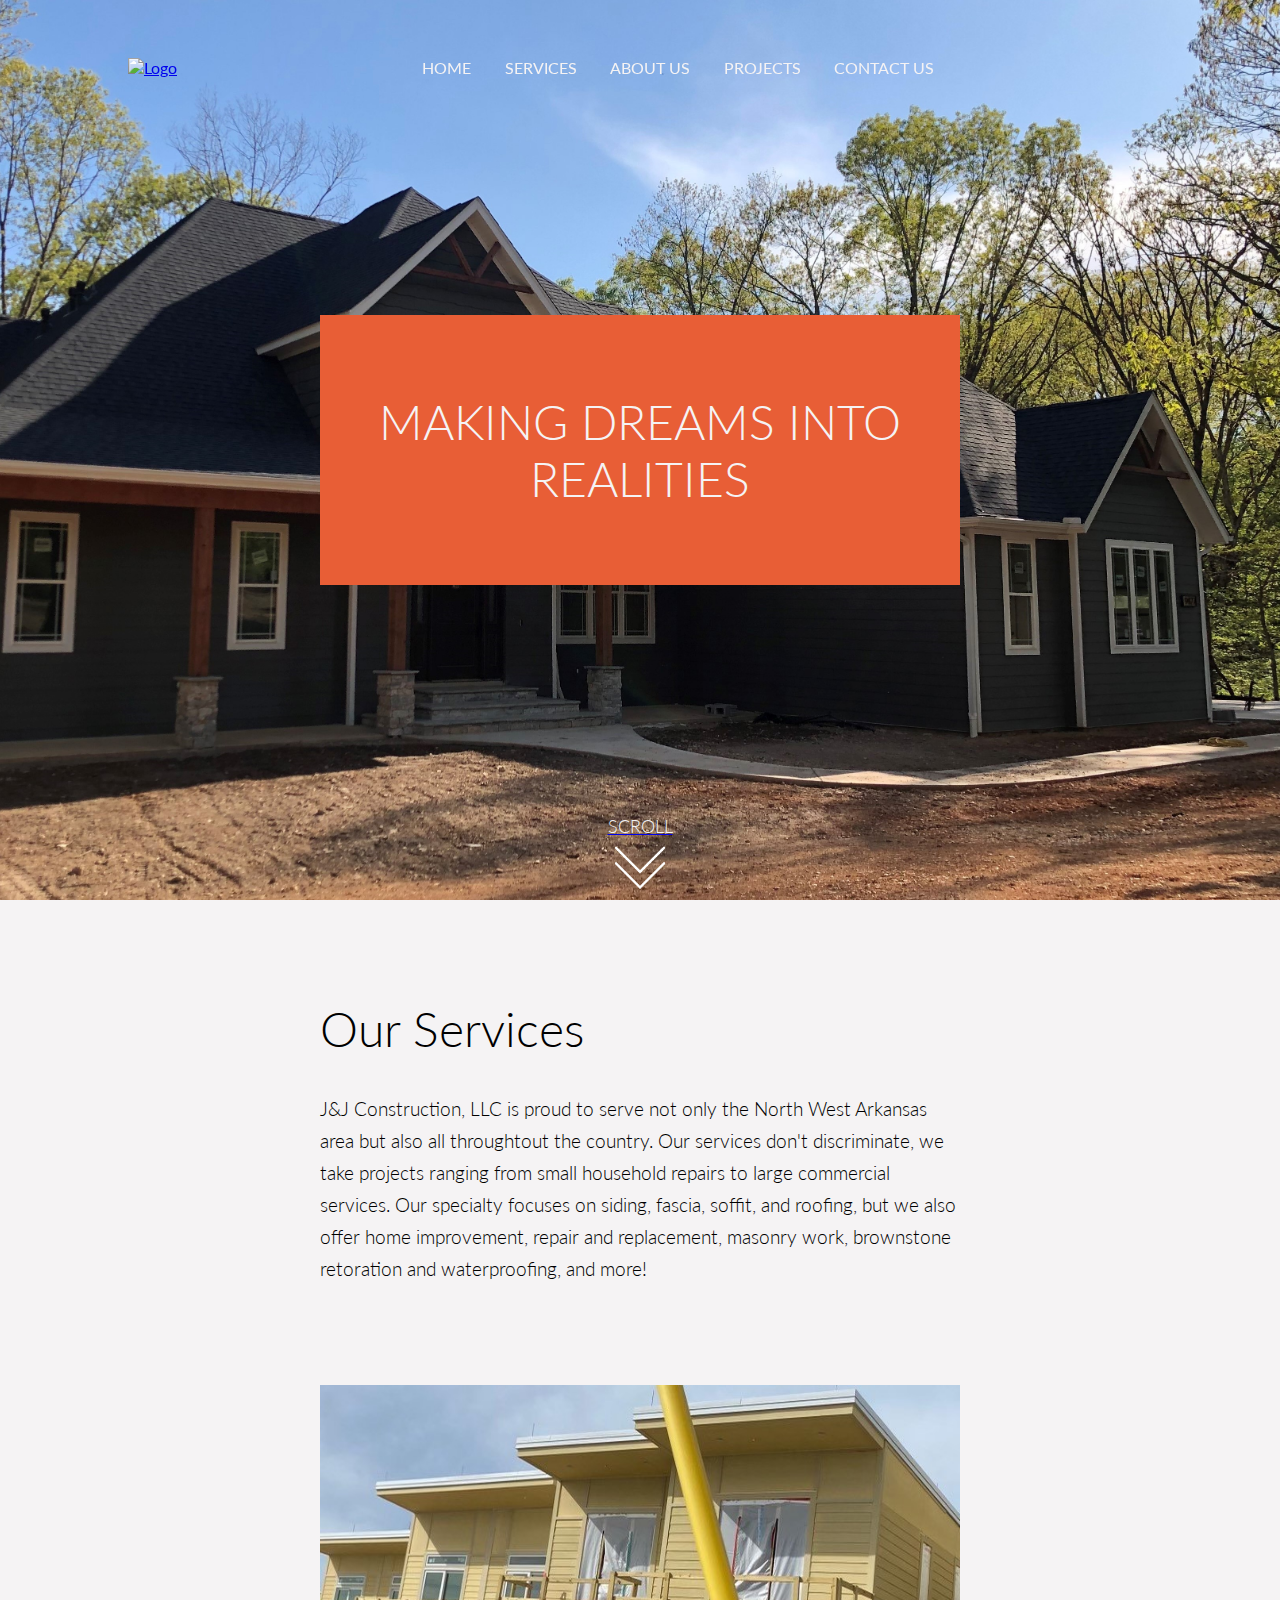
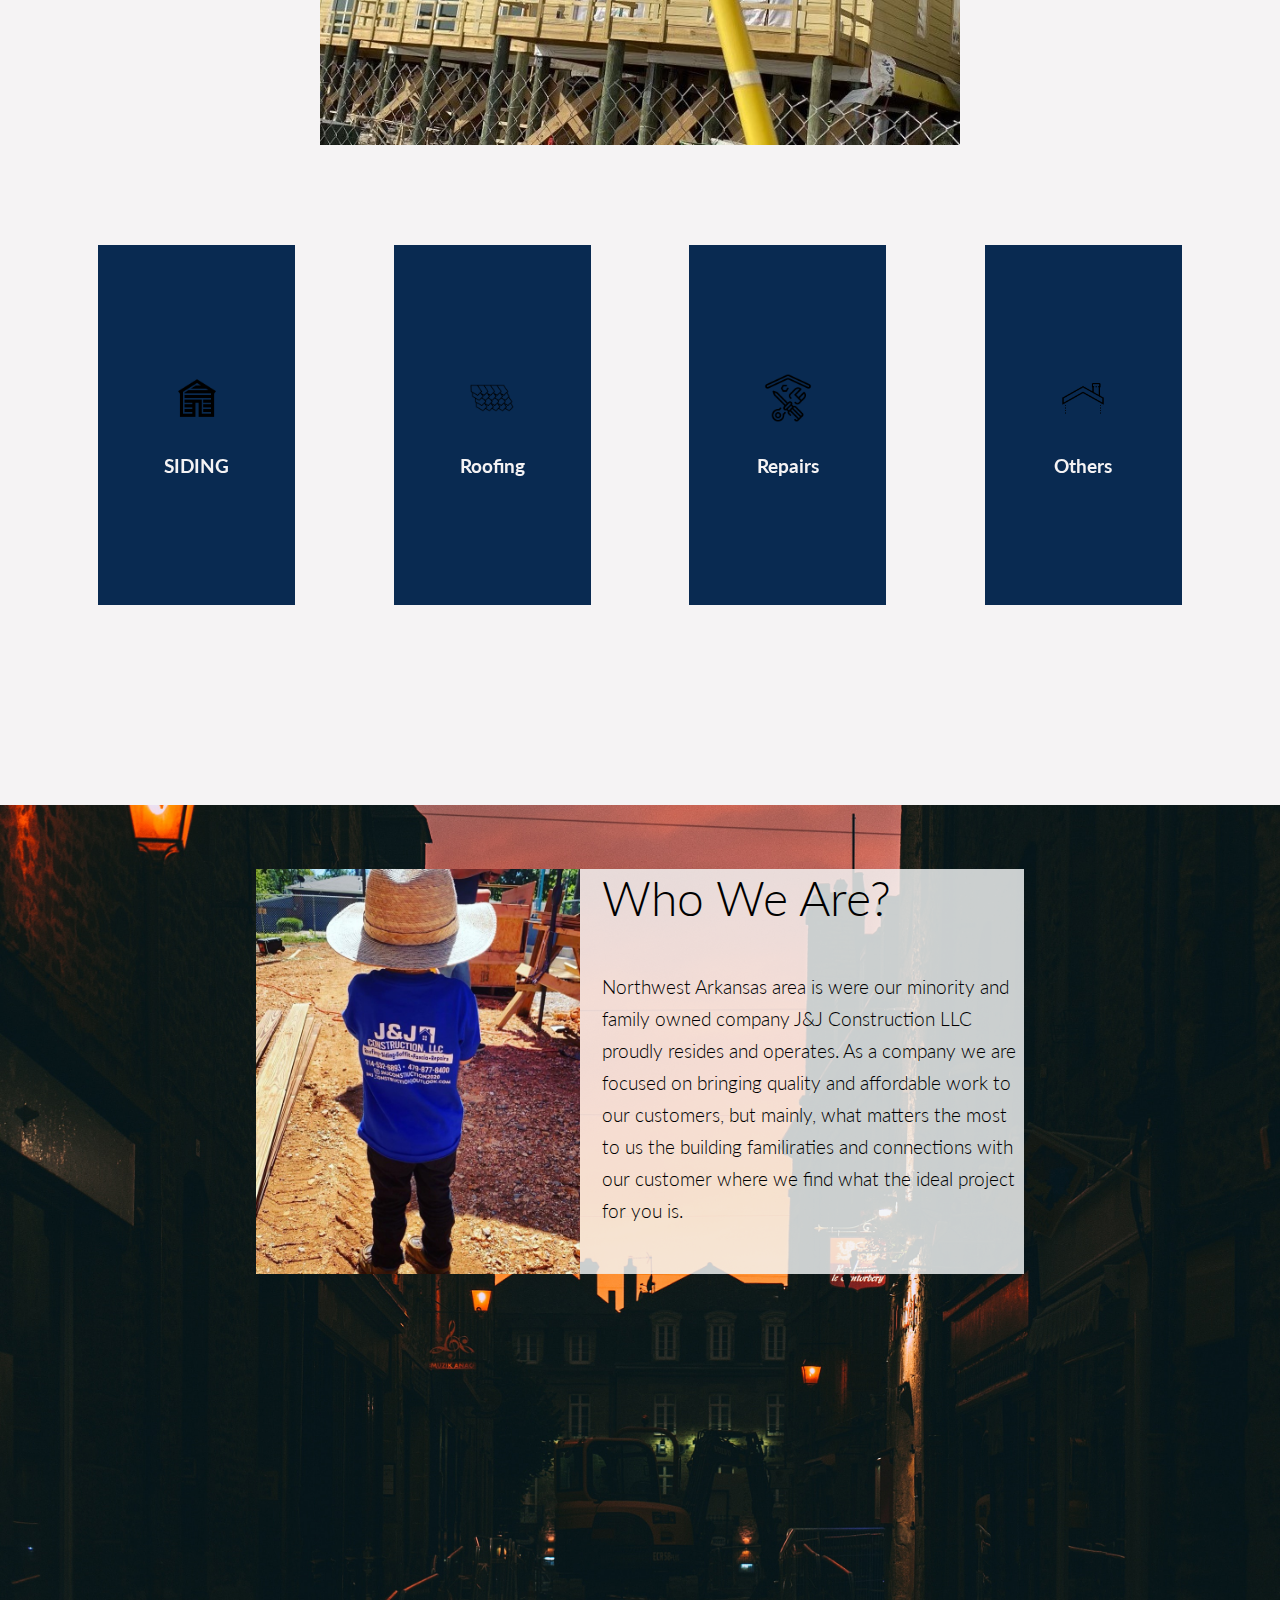
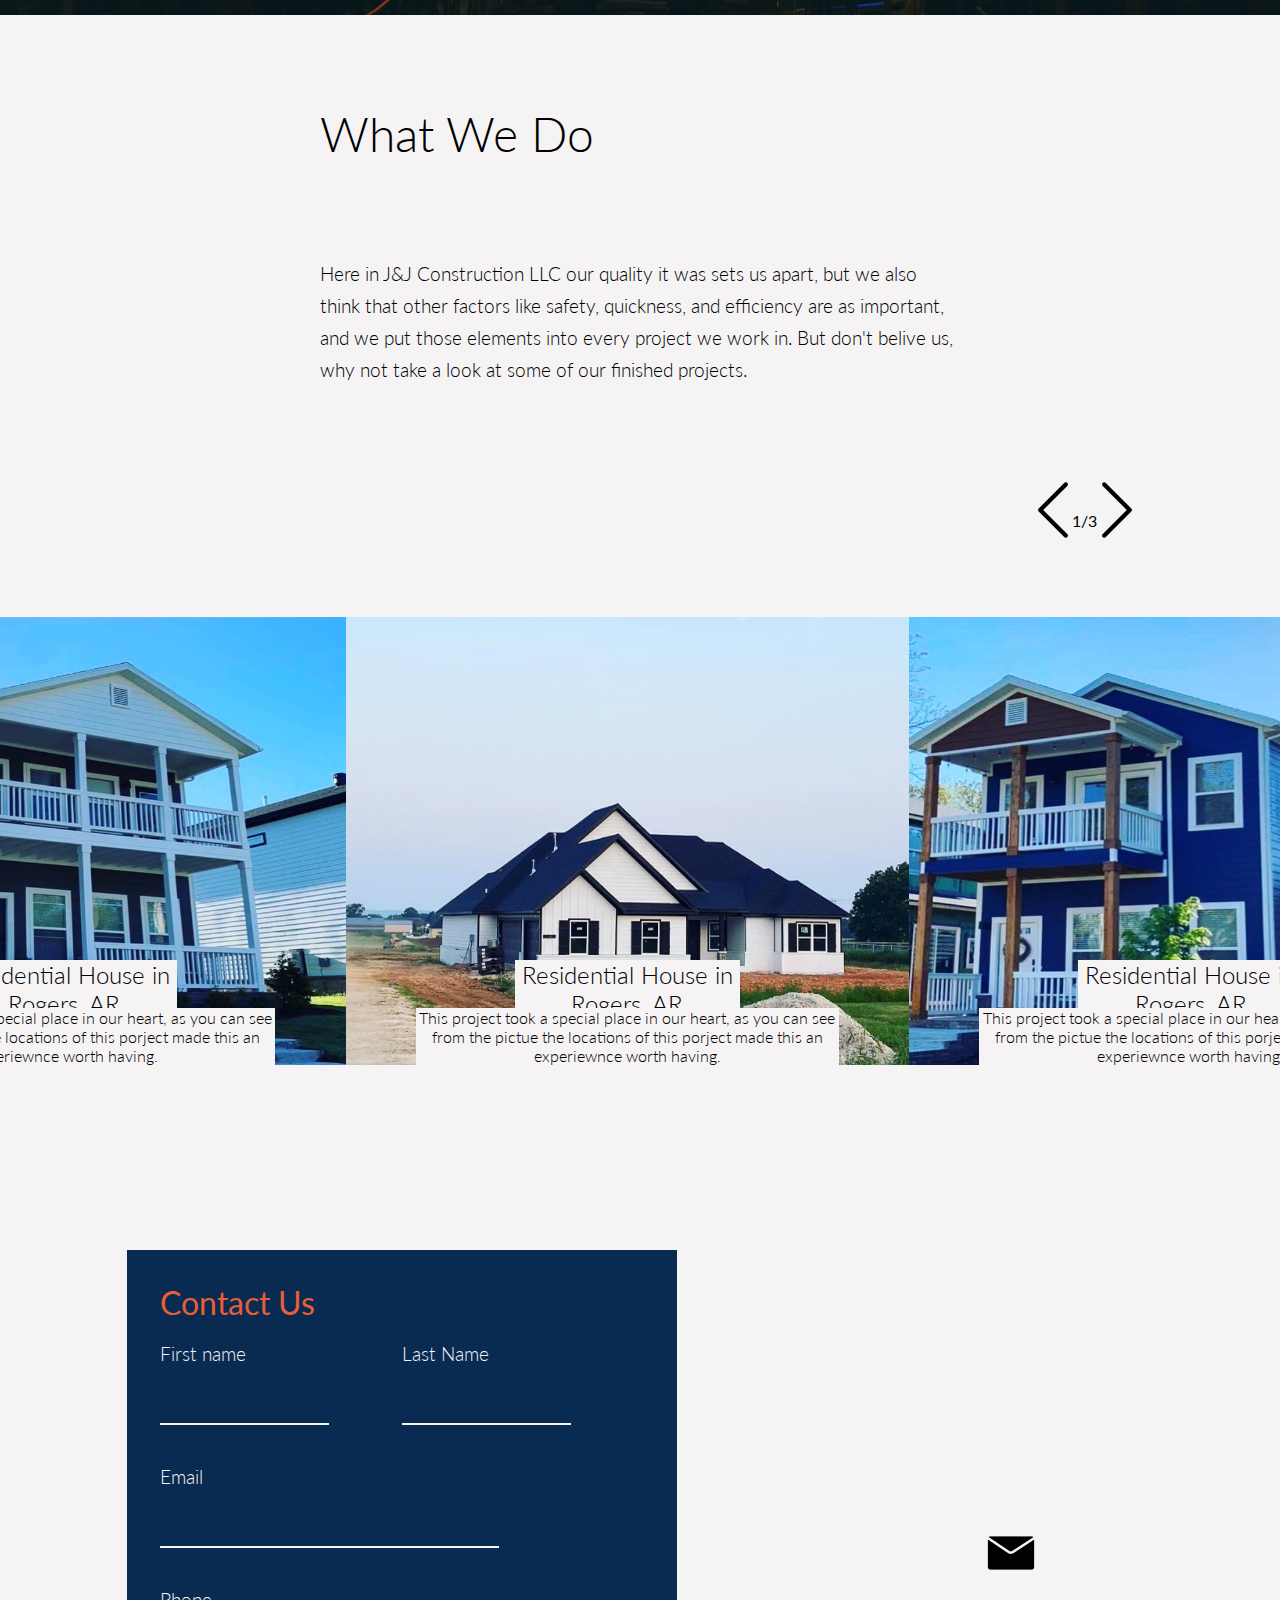
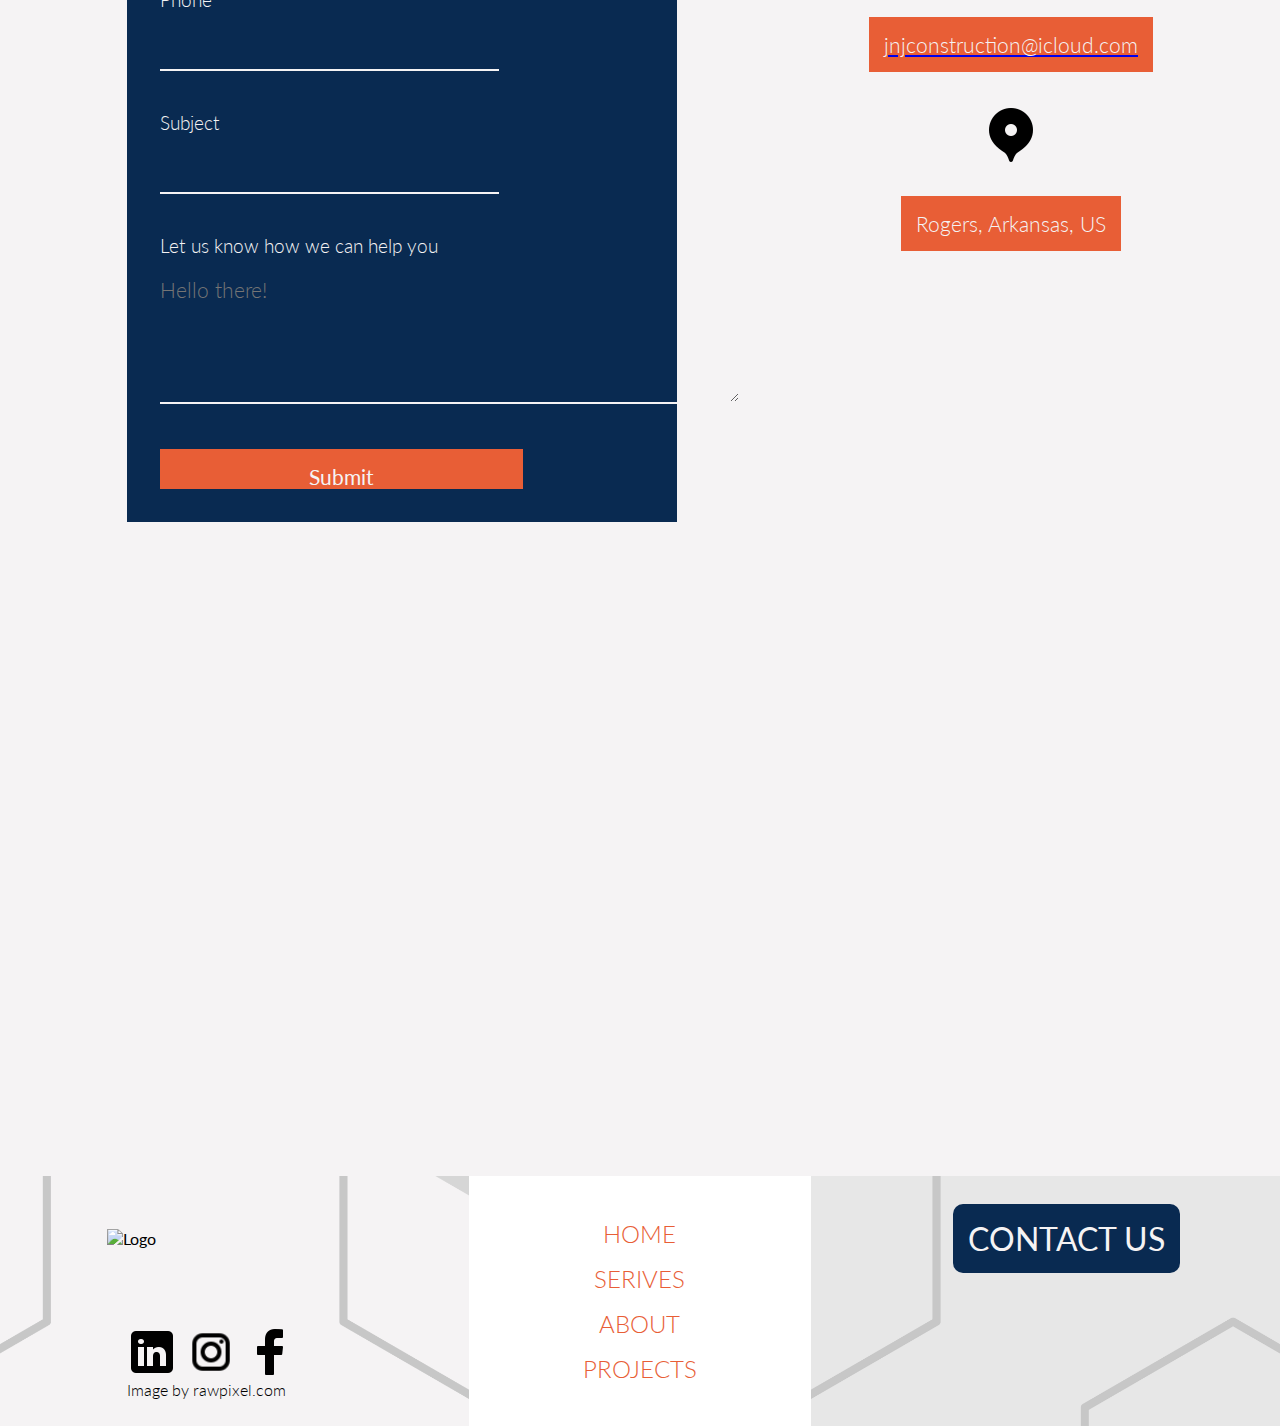
==== index.html @ df73515f "minor_changes" ====
<!DOCTYPE html>
<html lang="en">
<head>
    <meta charset="UTF-8">
    <meta http-equiv="X-UA-Compatible" content="IE=edge">
    <meta name="viewport" content="width=device-width, initial-scale=1.0">
    <link rel="stylesheet" href="css/main.css">
    <script src="https://ajax.googleapis.com/ajax/libs/jquery/3.5.1/jquery.min.js"></script>
    <title>J&J Construction, LLC.</title>
</head>
<body>
    <div id="home" class="home">
        <header class="header">
            <!-- <button class="🍔 mobile">
                <img src="./img/hamburguer.png" alt="Closed Menu" id="closed" class="active">
            </button> -->
            <!-- <div id="mobile_menu" class="menu_mobile mobile not_active">
                <button id="opened_menu">
                    <img src="./img/close-icon.png" alt="Opened Menu" id="opened_symbol">
                </button>
                <div class="menu_mobile__list">
                    <a href="#home">HOME</a>
                    <a href="#jump_to_services">SERVICES</a>
                    <a href="#jump_to_about">ABOUT US</a>
                    <a href="#jump_to_projects">PROJECTS</a>
                    <a href="#jump_to_contact_us">CONTACT US</a>
                </div>
            </div> -->
            <a href="#home" id="logo_a"><img src="./img/LOGO.jpg" alt="Logo" id="logo"></a>

            <div class="desktop_menu desktop">
                <ul class="desktop_menu__list">
                    <li><a href="#home">HOME</a></li>
                    <li><a href="#jump_to_services">SERVICES</a></li>
                    <li><a href="#jump_to_about">ABOUT US</a></li>
                    <li><a href="#jump_to_projects">PROJECTS</a></li>
                    <li><a href="#jump_to_contact_us">CONTACT US</a></li>
                </ul>
            </div>
            <!-- <div class="call_now">
                <a href="tel:3145326893">
                    Call Us!
                </a>
            </div> -->
        </header>
        <section id="home_landing" class="landing">
            <div class="landing_organizer_first">
                <!-- <article class="title">
                    <h1 id="jnj">J&J CONSTRUCTION</h1>
                    <h2 id="llc">LLC</h2>
                </article> -->
                <article class="slogan">
                    <h2 id="slogan">MAKING DREAMS INTO REALITIES</h2>
                </article>
                <a href="#jump_to_services"  id="jump_to_services" class="scroll">
                    <p id="scroll">SCROLL</p>
                    <img src="./img/scroll.png" alt="Scroll-icon" id="scroll_icon">
                </a>
            </div>
        </section>
    </div>
    <main>
        <section class="services">
            <div class="services__title">
                <h2 class="services__title__header">Our Services</h2>
                <p class="services__title__desc">J&J Construction, LLC is proud to serve not only the North West Arkansas area but also all throughtout the country.  Our services don't discriminate, we take projects ranging from small household repairs to large commercial services. Our specialty focuses on siding, fascia, soffit, and roofing, but we also offer home improvement, repair and replacement, masonry work, brownstone retoration and waterproofing, and more!</p>
            </div>
            <img src="./img/Pictures/n3_mobile2.jpg" alt="" class="services__img mobile">
            <img class="desktop services__img_desk" src="./img/Pictures/n3_desktop.jpg" alt="">
            <div class="services__explained">
                <div class="card" id="card_1">
                    <div class="card__inner">
                        <div class="card__face card__face__front">
                            <img src="./img/siding.png" alt="" class="services_explained_img">
                            <h3 class="services_explained_title">SIDING</h3>
                        </div>
                        <div class="card__face card__face__back">
                            <!-- <p>The beginning and root of our company has always been the installation of siding. We have mastered siding through out our years in the industry and through that proccess we have been able to incorporate different materials and tecniques that has put us at a outstanding quality level. Some of those material include:
                            </p> -->
                            <ul>
                                <li>Hardie Board</li>
                                <li>Vinyl</li>
                                <li>Everlast Composite</li>
                                <li>Natural Wood</li>
                                <li>Metal</li>
                            </ul>
                        </div>
                    </div>
                </div>
                <div class="card" id="card_2">
                    <div class="card__inner">
                        <div class="card__face card__face__front">
                            <img src="./img/fascia.png" alt="" class="services_explained_img">
                            <h3 class="services_explained_title">Roofing</h3>
                        </div>
                        <div class="card__face card__face__back">
                            <ul>
                                <li>Roofs</li>
                                <li>Fascia</li>
                                <li>Soffit</li>
                                <li>Gutters</li>
                            </ul>
                        </div>
                    </div>
                </div>
                <div class="card" id="card_3">
                    <div class="card__inner">
                        <div class="card__face card__face__front">
                            <img src="./img/repairs.png"  alt="" class="services_explained_img">
                            <h3 class="services_explained_title">Repairs</h3>
                        </div>
                        <div class="card__face card__face__back">
                            <ul>
                                <li>Paint Correction</li>
                                <li>Roof Repair</li>
                                <li>Siding Repairs</li>
                            </ul>
                        </div>
                    </div>
                </div>
                <div class="card" id="card_4">
                    <div class="card__inner">
                        <div class="card__face card__face__front">
                            <img src="./img/soffit.png" alt="" class="services_explained_img">
                            <h3 class="services_explained_title">Others</h3>
                        </div>
                        <div class="card__face card__face__back">
                            <ul>
                                <li>Custom Job</li>
                                <li>Anywhere/Nationwide</li>
                            </ul>
                        </div>
                    </div>
                </div>
            </div>
            <a href="./services.html" class="read_more">
                <div  id="jump_to_about" class="read_more_div"></div>
            </a>
        </section>
        <section class="about">
            <div  class="about__card">
                <img src="/img/LOGO.jpg" alt="" class="about__card__logo">
                <article class="about__card__article">
                    <h2>Who We Are?</h2>
                    <p>Northwest Arkansas area is were our minority and family owned company J&J Construction LLC proudly resides and operates. As a company we are focused on bringing quality and affordable work to our customers, but mainly, what matters the most to us the building familiraties and connections with our customer where we find what the ideal project for you is. </p>
                    <img src="./img/Pictures/n4.jpg" alt="" class="about__card__article__boy">
                    <a href="./about_us.html" class="read_more">
                        <div class="read_more_div"></div>
                    </a>
                </article>
                <!-- <ul class="about__card__facts">
                    <li>
                        <p>Minority Owned</p>
                        <p>Over 80% of our employees are minority exmployees/p>
                    </li>
                    <li>
                        <p>100+</p>
                        <p>High Quality Projects Finished</p>
                    </li>
                    <li>
                        <p>NATIONAL</p>
                        <p>Worked in many States of the United States</p>
                    </li>
                </ul> -->
            </div>
        </section>
        <div class="between_about_projects" id="jump_to_projects"></div>
        <section  class="projects">
            <div class="projects__title">
                <h2 id="project_h2">What We Do</h2>
                <p id="projects_p">Here in J&J Construction LLC our quality it was sets us apart, but we also think that other factors like safety, quickness, and efficiency are as important, and we put those elements into every project we work in. But don't belive us, why not take a look at some of our finished projects. </p>
            </div>
            <div class="projects__slide">
                <div class="projects__slide__controlorg">
                    <div class="projects__slide__controlorg__container">
                        <div class="projects__slide__controlorg__container__arrows">
                            <button id="left_slide">
                                <img src="./img/arrow.png" alt="" class="arrow">
                            </button>
                            <button  id="right_slide">
                                <img src="./img/arrow.png" alt="" class="arrow">
                            </button>
                        </div>
                        <div class="projects__slide__controlorg__container__numbers">
                            <p id="first_number">1</p>
                            <p>/</p>
                            <p id="second_number">4</p>
                        </div>
                    </div>
                </div>
                <div class="projects__slide__container">
                    <div id="slideshow_images">
                        <figure id="lastClone">
                            <img src="./img/Pictures/n9.jpg" alt="house image" >
                            <div class="img">
                                <p class="img__location">Residential House in Rogers, AR</p>
                                <p class="img__desc">This project took a special place in our heart, as you can see from the pictue the locations of this porject made this an experiewnce worth having.</p>
                            </div>
                        </figure>
                        <figure class="current">
                            <img src="./img/Pictures/n7.jpg" alt="house image">
                            <div class="img">
                                <p class="img__location">Residential House in Rogers, AR</p>
                                <p class="img__desc">This project took a special place in our heart, as you can see from the pictue the locations of this porject made this an experiewnce worth having.</p>
                            </div>
                        </figure>
                        <figure>
                            <img src="./img/Pictures/n8.jpg"  alt="house image">
                            <div class="img">
                                <p class ="img__location">Residential House in Rogers, AR</p>
                                <p class ="img__desc">This project took a special place in our heart, as you can see from the pictue the locations of this porject made this an experiewnce worth having.</p>
                            </div>
                        </figure>
                        <figure>
                            <img src="./img/Pictures/n9.jpg" alt="house image">
                            <div class="img">
                                <p class ="img__location">Residential House in Rogers, AR</p>
                                <p class ="img__desc">This project took a special place in our heart, as you can see from the pictue the locations of this porject made this an experiewnce worth having.</p>
                            </div>
                        </figure>
                        <figure class="current" id="firstClone">
                            <img src="./img/Pictures/n7.jpg" alt="house image" >
                            <div class="img">
                                <p class ="img__location">Residential House in Rogers, AR</p>
                                <p class ="img__desc">This project took a special place in our heart, as you can see from the pictue the locations of this porject made this an experiewnce worth having.</p>
                            </div>
                        </figure>
                    </div>
                </div>
            </div>
            <!-- <a href="./projects.html" class="read_more">
                <div class="read_more_div">READ MORE</div>
            </a>    -->

        </section>
        <section id="jump_to_contact_us" class="contact_us">
            <a class="contact_us__title mobile" href="./contact_us.html"><h2 class  ="contact_us__title__h2">CONTACT US</h2></a>
            <!-- Form of PHP should be replaced later -->
            <!-- <iframe src="https://docs.google.com/forms/d/e/1FAIpQLScm_cQ6XFrB58NS0IiqQAV2fmL_ILR0RwB-hPiRzXkYkCqlbA/viewform?embedded=true" width="640" height="900" frameborder="0" marginheight="0" marginwidth="0">Loading…</iframe> -->
            <div class="contact_us__info">
                <form onsubmit="sendEmail(); reset(); return false;" class="contact_us__form desktop">
                        <h2>Contact Us</h2>
                        <div id="input_names" class="contact_us__form__inputs">
                            <div class="contact_us__form__inputs__name">
                                <label class="form_label" for="first_name">First name</label>
                                <p class="contact_us__form__inputs__no_input">Incorrect Input</p>
                                <input  class="form_input" id="first_name" name="first_name" type="text"  tabindex="1" required>
                            </div>
                            <div class="contact_us__form__inputs__name">
                                <label class="form_label" for="last_name">Last Name</label>
                                <p class="contact_us__form__inputs__no_input">Incorrect Input</p>
                                <input  class="form_input" id="last_name" name="last_name" type="text"  tabindex="2" required>
                            </div>
                        </div>
                        <div id="input_email" class="contact_us__form__inputs">
                            <label class="form_label" for="email">Email</label>
                            <p class="contact_us__form__inputs__no_input">Incorrect Input</p>
                            <input class="form_input" id="form_email" name="email" type="email"  tabindex="3" required>
                        </div>
                        <div id="input_phone" class="contact_us__form__inputs">
                            <label class="form_label" for="phone">Phone</label>
                            <p class="contact_us__form__inputs__no_input">Incorrect Input</p>
                            <input id="form_phone" name="phone" type="tel" tabindex="4"  required>
                        </div>
                        <div id="input_subject" class="contact_us__form__inputs">
                            <label class="form_label" for="subject">Subject</label>
                            <p class="contact_us__form__inputs__no_input">Incorrect Input</p>
                            <input class="form_input" id="form_subject" name="subject" type="text"  tabindex="5" required>
                        </div>
                        <div id="input_message" class="contact_us__form__inputs">
                            <label class="form_label" for="message">Let us know how we can help you</label>
                            <p class="contact_us__form__inputs__no_input">Incorrect Input</p>
                            <textarea id="form_message" name="message" rows="5" cols="50" type="tex" placeholder="Hello there!" tabindex="6" required></textarea>
                        </div>

                        <input type="submit" value="Submit"></input>
                    </form>
                <div class="contact_us__info__card">
                    <!-- <a class="contact_us__info__card" id="phone_link" href="tel:3145326893">
                        <img src="./img/phone.png" alt="Phone">
                        <p>(314)532-6893</p>

                    </a> -->
                    <a class="contact_us__info__card" id="email_link" href="mailto:jnj_construction@outlook.com">
                        <img src="./img/email.png" alt="Email" >
                        <p>jnjconstruction@icloud.com</p>

                    </a>
                    <div class="contact_us__info__card" id="location_card">
                        <img src="./img/location_pin.png" alt="Location Icon" >
                        <p >Rogers, Arkansas, US</p>
                    </div>
                </div>
            </div>
                <div class="mobile mapouter"><div class="mobile gmap_canvas"><iframe class="mobile" width="325" height="350" id="gmap_canvas" src="https://maps.google.com/maps?q=Rogers,%20Arkansas&t=&z=9&ie=UTF8&iwloc=&output=embed" frameborder="0" scrolling="no" marginheight="0" marginwidth="0"></iframe><a href="https://putlocker-is.org"></a><br><style>.mapouter{position:relative;text-align:right;height:350px;width:325px;}</style><a href="https://www.embedgooglemap.net"></a><style>.gmap_canvas {overflow:hidden;background:none!important;height:350px;width:325px;}</style></div></div>
                <div class="desktop mapouter"><div class="desktop gmap_canvas"><iframe class="desktop" width="960" height="500" id="gmap_canvas" src="https://maps.google.com/maps?q=Rogers,%20Arkansas&t=&z=9&ie=UTF8&iwloc=&output=embed" frameborder="0" scrolling="no" marginheight="0" marginwidth="0"></iframe><a href="https://putlocker-is.org">putlocker</a><br><style>.mapouter{position:relative;text-align:right;height:500px;width:960px;}</style><a href="https://www.embedgooglemap.net">embed google map without iframe</a><style>.gmap_canvas {overflow:hidden;background:none!important;height:500px;width:960px;}</style></div></div>

        </section>
    </main>
    <footer>
        <img src="/img/LOGO.jpg" id="logo_footer" alt="Logo">


        <div class="footer_social">
            <a href=""><img src="./img/linked-in.png" alt="LinkedIn" class="social_icons"></a>
            <a href="https://www.instagram.com/jnjconstruction2020/"><img src="./img/instagram2.png" alt="Instagram" class="social_icons"></a>
            <a href=""><img src="./img/facebook.png" alt="Facebook" class="social_icons"></a>
            <p>Image by rawpixel.com</p>
        </div>
        <nav class="footer_nav">
            <ul>
                <li><a href="#">HOME</a></li>
                <li><a href="#jump_to_services">SERIVES</a></li>
                <li><a href="#jump_to_about">ABOUT</a></li>
                <li><a href="#jump_to_projects">PROJECTS</a></li>
            </ul>
        </nav>
        <div id="contact_us_footer">
            <a href="#jump_to_contact_us">CONTACT US</a>
        </div>
        <!-- <p id="policy_footer">policy</p> -->
    </footer>
    <script src="https://smtpjs.com/v3/smtp.js">
    </script>
    <script>
        function sendEmail(){
                Email.send({
                    secureToken: "651c5e9a-d014-4265-a450-813a930e021a",
                    To : "jl435063@hotmail.com",
                    From : document.getElementById("form_email").value,
                    Subject : document.getElementById("form_subject").value,
                    Body : "Name: " + document.getElementById("first_name").value + "" + document.getElementById("last_name").value + "<br> Email: " + document.getElementById("form_email").value + "<br> Phone #: " + document.getElementById("form_phone").value +"<br> Message: " + document.getElementById("form_message").value
                }).then(
                message => alert("Message Sent Succesfully")
                );
            }
    </script>
    <script src="/script.js"></script>
    
</body>
</html>


<!-- <div id="Jay">
<h2>Jay</h2>
<img src="./img/minecraft_picture.png" alt="">

</div> -->
---- css/main.css ----
@charset "UTF-8";
@import url("https://fonts.googleapis.com/css2?family=Lato:wght@300;400;700&display=swap");
* {
  padding: 0%;
  margin: 0%;
  -webkit-box-sizing: border-box;
          box-sizing: border-box;
  font-family: "Lato", sans-serif;
}

html {
  scroll-behavior: smooth;
}

body {
  min-height: 100vh;
  max-width: 100vw;
  background-color: #f5f3f4;
  overflow-x: hidden;
  position: relative;
}

body.active {
  overflow: hidden;
}

.desktop {
  display: none;
}

#home {
  background: url(/img/Pictures/home_bg_img.jpg);
  background-repeat: no-repeat;
  background-size: cover;
  background-position-x: 100%;
  background-position-y: 100%;
  height: 100vh;
}

header {
  display: -webkit-box;
  display: -ms-flexbox;
  display: flex;
  -webkit-box-orient: horizontal;
  -webkit-box-direction: normal;
      -ms-flex-direction: row;
          flex-direction: row;
  -webkit-box-pack: justify;
      -ms-flex-pack: justify;
          justify-content: space-between;
  -webkit-box-align: center;
      -ms-flex-align: center;
          align-items: center;
  height: 10vh;
  position: -webkit-sticky;
  position: fixed;
  top: 0;
  background-color: transparent;
  z-index: 1;
  padding: 0 10%;
  width: 100%;
}

header img {
  width: 2rem;
  height: 2.2rem;
}

#logo_a {
  width: 35vw;
}

#logo_a #logo {
  width: 100%;
}

.call_now a {
  font-family: "Lato", sans-serif;
  font-weight: 400;
  font-size: 1.1rem;
  display: -webkit-box;
  display: -ms-flexbox;
  display: flex;
  -webkit-box-orient: vertical;
  -webkit-box-direction: normal;
      -ms-flex-direction: column;
          flex-direction: column;
  -webkit-box-align: center;
      -ms-flex-align: center;
          align-items: center;
  -webkit-box-pack: center;
      -ms-flex-pack: center;
          justify-content: center;
  color: #e85e36;
  text-decoration: none;
}

.call_now a img {
  width: 1.5em;
  height: auto;
}

.🍔 {
  background-color: transparent;
  cursor: pointer;
  border: none;
}

.desktop_menu {
  display: none;
}

.desktop_menu__list a {
  font-family: "Lato", sans-serif;
  font-weight: 400;
  font-size: 1rem;
}

.landing {
  background-color: transparent;
  display: -webkit-box;
  display: -ms-flexbox;
  display: flex;
  -webkit-box-pack: center;
      -ms-flex-pack: center;
          justify-content: center;
  position: relative;
  height: 90vh;
}

.landing_organizer_first {
  display: -webkit-box;
  display: -ms-flexbox;
  display: flex;
  -webkit-box-orient: vertical;
  -webkit-box-direction: normal;
      -ms-flex-direction: column;
          flex-direction: column;
  -webkit-box-align: center;
      -ms-flex-align: center;
          align-items: center;
  -webkit-box-pack: justify;
      -ms-flex-pack: justify;
          justify-content: space-between;
  height: 65%;
  text-align: center;
  -ms-flex-item-align: end;
      align-self: flex-end;
}

.slogan {
  background-color: #e85e36;
  margin: 0 10vw;
  padding: 30px 15px;
  height: 30vh;
  display: -webkit-box;
  display: -ms-flexbox;
  display: flex;
  -webkit-box-align: center;
      -ms-flex-align: center;
          align-items: center;
}

.slogan h2 {
  font-family: "Lato", sans-serif;
  font-weight: 400;
  font-size: 1.5rem;
  color: #f5f3f4;
}

.scroll:hover img {
  -webkit-transform: translateY(0.9em);
          transform: translateY(0.9em);
}

.scroll p {
  color: #f5f3f4;
  font-family: "Lato", sans-serif;
  font-weight: 300;
  font-size: 1.1rem;
}

.scroll img {
  width: 60px;
  -webkit-animation: transform 1s ease-in-out forwards;
          animation: transform 1s ease-in-out forwards;
}

.services__title {
  padding: 30px 10vw;
}

.services__title__header {
  font-family: "Lato", sans-serif;
  font-weight: 300;
  font-size: 1.5rem;
  margin-bottom: 20px;
}

.services__title__desc {
  font-family: "Lato", sans-serif;
  font-weight: 300;
  font-size: 1rem;
  line-height: 1.3rem;
}

.services__img {
  width: 100%;
}

.services a {
  margin: 0 auto;
}

.services__explained {
  padding: 10px 20vw;
  display: -webkit-box;
  display: -ms-flexbox;
  display: flex;
  -webkit-box-orient: vertical;
  -webkit-box-direction: normal;
      -ms-flex-direction: column;
          flex-direction: column;
  -webkit-box-align: center;
      -ms-flex-align: center;
          align-items: center;
  -webkit-box-pack: center;
      -ms-flex-pack: center;
          justify-content: center;
  -ms-flex-wrap: wrap;
      flex-wrap: wrap;
}

.services__explained .card {
  height: 20vh;
  width: 100%;
  text-align: center;
  display: -webkit-box;
  display: -ms-flexbox;
  display: flex;
  -webkit-box-orient: vertical;
  -webkit-box-direction: normal;
      -ms-flex-direction: column;
          flex-direction: column;
  -webkit-box-align: center;
      -ms-flex-align: center;
          align-items: center;
  -webkit-box-pack: center;
      -ms-flex-pack: center;
          justify-content: center;
  -webkit-perspective: 1000px;
          perspective: 1000px;
}

.services__explained .card img {
  width: 50px;
}

.services__explained .card__inner {
  width: 100%;
  height: 100%;
  -webkit-transition: -webkit-transform 1s;
  transition: -webkit-transform 1s;
  transition: transform 1s;
  transition: transform 1s, -webkit-transform 1s;
  -webkit-transform-style: preserve-3d;
          transform-style: preserve-3d;
  cursor: pointer;
  position: relative;
}

.services__explained .card__inner.active {
  -webkit-transform: rotateX(180deg);
          transform: rotateX(180deg);
}

.services__explained .card__face {
  position: absolute;
  width: 100%;
  height: 100%;
  backface-visibility: hidden;
  -webkit-backface-visibility: hidden;
  overflow: hidden;
}

.services__explained .card__face__front {
  background-color: #092a51;
}

.services__explained .card__face__front h3 {
  color: #f5f3f4;
}

.services__explained .card__face__back {
  -webkit-transform: rotateX(180deg);
          transform: rotateX(180deg);
  background-color: #e85e36;
  display: -webkit-box;
  display: -ms-flexbox;
  display: flex;
  -webkit-box-orient: vertical;
  -webkit-box-direction: normal;
      -ms-flex-direction: column;
          flex-direction: column;
  -webkit-box-align: center;
      -ms-flex-align: center;
          align-items: center;
  -webkit-box-pack: center;
      -ms-flex-pack: center;
          justify-content: center;
}

.services__explained .card__face__back li {
  font-family: "Lato", sans-serif;
  font-weight: 400;
  font-size: 1.1rem;
  color: white;
}

.read_more {
  display: -webkit-box;
  display: -ms-flexbox;
  display: flex;
  color: #e85e36;
  width: -webkit-min-content;
  width: -moz-min-content;
  width: min-content;
}

.read_more .read_more_div {
  width: 6rem;
  text-align: center;
}

.about {
  margin: 0;
  background-image: url(/img/Pictures/pexels-maria-orlova-4916112.jpg);
  background-repeat: no-repeat;
  background-size: cover;
  background-position-x: 100%;
  background-position-y: 100%;
  position: relative;
  height: 110vh;
}

.about__card {
  position: absolute;
  right: 0vw;
  top: 6%;
  background-color: rgba(244, 246, 247, 0.822);
  width: 80%;
  height: auto;
  padding: 40% 5% 0;
}

.about__card__logo {
  position: absolute;
  width: 50%;
  opacity: 30%;
  top: 0vh;
  right: 0px;
}

.about__card__article {
  display: -webkit-box;
  display: -ms-flexbox;
  display: flex;
  -webkit-box-orient: vertical;
  -webkit-box-direction: normal;
      -ms-flex-direction: column;
          flex-direction: column;
  -webkit-box-align: start;
      -ms-flex-align: start;
          align-items: flex-start;
  -webkit-box-pack: start;
      -ms-flex-pack: start;
          justify-content: flex-start;
  height: 100%;
  width: 100%;
}

.about__card__article h2 {
  font-family: "Lato", sans-serif;
  font-weight: 300;
  font-size: 1.5rem;
  margin-bottom: 50px;
}

.about__card__article p {
  font-family: "Lato", sans-serif;
  font-weight: 300;
  font-size: 1rem;
  line-height: 1.3rem;
}

.about__card__article__boy {
  margin: 2rem 0;
  width: 50vw;
  -ms-flex-item-align: center;
      -ms-grid-row-align: center;
      align-self: center;
}

.about__card__article a {
  margin: auto auto 2rem;
}

.projects {
  display: -webkit-box;
  display: -ms-flexbox;
  display: flex;
  -webkit-box-orient: vertical;
  -webkit-box-direction: normal;
      -ms-flex-direction: column;
          flex-direction: column;
}

.projects a {
  margin: 10% 0;
  -ms-flex-item-align: center;
      -ms-grid-row-align: center;
      align-self: center;
}

.projects__title {
  padding: 5vh 10vw;
}

.projects__title h2 {
  font-family: "Lato", sans-serif;
  font-weight: 300;
  font-size: 1.5rem;
  margin-bottom: 2em;
}

.projects__title p {
  font-family: "Lato", sans-serif;
  font-weight: 300;
  font-size: 1rem;
  line-height: 1.3rem;
}

.projects__slide__controlorg {
  margin: 2rem 10vw;
  height: 10vh;
  display: -webkit-box;
  display: -ms-flexbox;
  display: flex;
  -webkit-box-orient: horizontal;
  -webkit-box-direction: normal;
      -ms-flex-direction: row;
          flex-direction: row;
  -webkit-box-align: center;
      -ms-flex-align: center;
          align-items: center;
  -webkit-box-pack: end;
      -ms-flex-pack: end;
          justify-content: flex-end;
}

.projects__slide__controlorg__container {
  width: 40%;
  height: 100%;
  display: -webkit-box;
  display: -ms-flexbox;
  display: flex;
  -webkit-box-orient: vertical;
  -webkit-box-direction: normal;
      -ms-flex-direction: column;
          flex-direction: column;
  -webkit-box-align: center;
      -ms-flex-align: center;
          align-items: center;
  -webkit-box-pack: center;
      -ms-flex-pack: center;
          justify-content: center;
}

.projects__slide__controlorg__container__arrows {
  height: 100%;
  display: -webkit-box;
  display: -ms-flexbox;
  display: flex;
  -webkit-box-orient: horizontal;
  -webkit-box-direction: normal;
      -ms-flex-direction: row;
          flex-direction: row;
  -webkit-box-align: center;
      -ms-flex-align: center;
          align-items: center;
  -webkit-box-pack: justify;
      -ms-flex-pack: justify;
          justify-content: space-between;
}

.projects__slide__controlorg__container__arrows button {
  background-color: transparent;
  border: none;
  cursor: pointer;
  width: 5vw;
}

.projects__slide__controlorg__container__arrows button img {
  width: 100%;
}

.projects__slide__controlorg__container__arrows #right_slide img {
  -webkit-transform: rotate(180deg);
          transform: rotate(180deg);
}

.projects__slide__controlorg__container__numbers {
  display: -webkit-box;
  display: -ms-flexbox;
  display: flex;
  -webkit-box-orient: horizontal;
  -webkit-box-direction: normal;
      -ms-flex-direction: row;
          flex-direction: row;
  -webkit-box-align: center;
      -ms-flex-align: center;
          align-items: center;
  -webkit-box-pack: center;
      -ms-flex-pack: center;
          justify-content: center;
}

.projects__slide__container {
  width: 300px;
  margin: auto;
  border: 5px solid black;
  overflow: hidden;
}

.projects__slide__container #slideshow_images {
  position: relative;
  width: 100%;
  display: -webkit-box;
  display: -ms-flexbox;
  display: flex;
  -webkit-box-align: center;
      -ms-flex-align: center;
          align-items: center;
}

.projects__slide__container #slideshow_images figure {
  position: relative;
  min-width: 300px;
  height: 250px;
}

.projects__slide__container #slideshow_images figure img {
  width: 100%;
  height: 100%;
}

.projects__slide__container #slideshow_images figure .img {
  position: absolute;
  bottom: 0;
  display: -webkit-box;
  display: -ms-flexbox;
  display: flex;
  -webkit-box-orient: vertical;
  -webkit-box-direction: normal;
      -ms-flex-direction: column;
          flex-direction: column;
  -webkit-box-align: center;
      -ms-flex-align: center;
          align-items: center;
  -webkit-box-pack: center;
      -ms-flex-pack: center;
          justify-content: center;
}

.projects__slide__container #slideshow_images figure .img__location {
  display: none;
  background-color: #f5f3f4;
  width: 40%;
  height: 3rem;
  text-align: center;
}

.projects__slide__container #slideshow_images figure .img__desc {
  display: none;
  background-color: #f5f3f4;
  text-align: center;
  width: 75%;
}

.contact_us {
  display: -webkit-box;
  display: -ms-flexbox;
  display: flex;
  -webkit-box-orient: vertical;
  -webkit-box-direction: normal;
      -ms-flex-direction: column;
          flex-direction: column;
  -webkit-box-align: center;
      -ms-flex-align: center;
          align-items: center;
  -webkit-box-pack: center;
      -ms-flex-pack: center;
          justify-content: center;
}

.contact_us__title {
  margin-top: 10vh;
  text-decoration: none;
}

.contact_us__title__h2 {
  font-family: "Lato", sans-serif;
  font-weight: 400;
  font-size: 1.5rem;
  color: #092a51;
}

.contact_us__info {
  display: -webkit-box;
  display: -ms-flexbox;
  display: flex;
  -webkit-box-orient: vertical;
  -webkit-box-direction: normal;
      -ms-flex-direction: column;
          flex-direction: column;
  -webkit-box-align: center;
      -ms-flex-align: center;
          align-items: center;
  -webkit-box-pack: justify;
      -ms-flex-pack: justify;
          justify-content: space-between;
  gap: 2rem;
  margin: 10% 0;
}

.contact_us__info__card {
  display: -webkit-box;
  display: -ms-flexbox;
  display: flex;
  -webkit-box-orient: vertical;
  -webkit-box-direction: normal;
      -ms-flex-direction: column;
          flex-direction: column;
  -webkit-box-align: center;
      -ms-flex-align: center;
          align-items: center;
  -webkit-box-pack: justify;
      -ms-flex-pack: justify;
          justify-content: space-between;
  font-family: "Lato", sans-serif;
  font-weight: 300;
  font-size: 1.3rem;
  gap: 2rem;
}

.contact_us__info__card p {
  padding: 15px;
  background-color: #e85e36;
  color: #f5f3f4;
}

.contact_us .mobile.mapouter, .contact_us .mobile.gmap_canvas, .contact_us iframe {
  width: 100vw;
}

footer {
  background-image: url(/img/footer_pattern.png);
  background-repeat: no-repeat;
  background-size: cover;
  background-position-x: 100%;
  background-position-y: 100%;
  display: -webkit-box;
  display: -ms-flexbox;
  display: flex;
  -webkit-box-orient: vertical;
  -webkit-box-direction: normal;
      -ms-flex-direction: column;
          flex-direction: column;
  -webkit-box-align: center;
      -ms-flex-align: center;
          align-items: center;
  -webkit-box-pack: justify;
      -ms-flex-pack: justify;
          justify-content: space-between;
  gap: 2rem;
  padding: 10% 0;
}

footer #logo_footer {
  width: 50%;
}

footer .footer_social a {
  margin-right: 5px;
}

footer .footer_social a img {
  width: 50px;
}

footer .footer_social p {
  font-family: "Lato", sans-serif;
  font-weight: 300;
  font-size: 1rem;
  color: black;
}

footer .footer_nav {
  background-color: white;
  width: 100%;
  padding: 10% 0;
}

footer .footer_nav a {
  font-family: "Lato", sans-serif;
  font-weight: 300;
  font-size: 1rem;
  color: #e85e36;
}

footer #contact_us_footer a {
  text-decoration: none;
  background-color: #092a51;
  font-family: "Lato", sans-serif;
  font-weight: 400;
  font-size: 1rem;
  color: #f5f3f4;
  border-radius: 10px;
  padding: 15px;
}

.landing_organizer_icons {
  display: -webkit-box;
  display: -ms-flexbox;
  display: flex;
  -webkit-box-orient: horizontal;
  -webkit-box-direction: normal;
      -ms-flex-direction: row;
          flex-direction: row;
  -webkit-box-align: center;
      -ms-flex-align: center;
          align-items: center;
  -webkit-box-pack: justify;
      -ms-flex-pack: justify;
          justify-content: space-between;
  margin: 0 10vw;
  left: 0;
  bottom: 10%;
  gap: 2rem;
}

.social_icons {
  width: 2.3rem;
}

nav ul {
  display: -webkit-box;
  display: -ms-flexbox;
  display: flex;
  -webkit-box-orient: vertical;
  -webkit-box-direction: normal;
      -ms-flex-direction: column;
          flex-direction: column;
  -webkit-box-align: center;
      -ms-flex-align: center;
          align-items: center;
  -webkit-box-pack: justify;
      -ms-flex-pack: justify;
          justify-content: space-between;
  gap: 1rem;
}

nav ul li {
  list-style: none;
}

nav ul li a {
  text-decoration: none;
  font-family: "Lato", sans-serif;
  font-weight: 400;
  font-size: 1.5rem;
}

@media (min-width: 700px) {
  body {
    overflow-y: visible;
  }
  .mobile {
    display: none;
  }
  .desktop {
    display: inline-block;
  }
  #home {
    background-image: url(/img/Pictures/n14.jpg);
    background-repeat: no-repeat;
    background-size: cover;
    background-position-x: 100%;
    background-position-y: 100%;
    overflow-y: visible;
    height: 100vh;
  }
  header {
    background-color: transparent;
    height: 15vh;
    width: 100%;
  }
  #logo_a {
    width: -webkit-fit-content;
    width: -moz-fit-content;
    width: fit-content;
  }
  .desktop_menu {
    display: -webkit-box;
    display: -ms-flexbox;
    display: flex;
    -webkit-box-ordinal-group: 3;
        -ms-flex-order: 2;
            order: 2;
    margin-right: 17vw;
  }
  .desktop_menu__list {
    display: -webkit-box;
    display: -ms-flexbox;
    display: flex;
    -webkit-box-orient: horizontal;
    -webkit-box-direction: normal;
        -ms-flex-direction: row;
            flex-direction: row;
    -webkit-box-align: center;
        -ms-flex-align: center;
            align-items: center;
    -webkit-box-pack: justify;
        -ms-flex-pack: justify;
            justify-content: space-between;
    width: 40vw;
    list-style: none;
  }
  .desktop_menu__list li a {
    color: #f5f3f4;
    text-decoration: none;
  }
  .landing {
    height: 100vh;
  }
  .landing .landing_organizer_first .slogan {
    width: 50vw;
    height: 30vh;
    display: -webkit-box;
    display: -ms-flexbox;
    display: flex;
    -webkit-box-pack: center;
        -ms-flex-pack: center;
            justify-content: center;
    -webkit-box-align: center;
        -ms-flex-align: center;
            align-items: center;
  }
  .landing .landing_organizer_first .slogan h2 {
    font-family: "Lato", sans-serif;
    font-weight: 300;
    font-size: 3rem;
  }
  #logo {
    position: unset;
    -webkit-box-ordinal-group: 2;
        -ms-flex-order: 1;
            order: 1;
    width: 100%;
    height: 7vw;
  }
  .call_now {
    -webkit-box-ordinal-group: 4;
        -ms-flex-order: 3;
            order: 3;
  }
  .services {
    display: -ms-grid;
    display: grid;
    -ms-grid-rows: (minmax(100px, auto))[8];
    -ms-grid-columns: (minmax(0, 1fr))[12];
        grid-template: repeat(8, minmax(100px, auto))/repeat(12, minmax(0, 1fr));
  }
  .services__title {
    display: -webkit-box;
    display: -ms-flexbox;
    display: flex;
    -webkit-box-orient: vertical;
    -webkit-box-direction: normal;
        -ms-flex-direction: column;
            flex-direction: column;
    -webkit-box-align: start;
        -ms-flex-align: start;
            align-items: flex-start;
    -webkit-box-pack: justify;
        -ms-flex-pack: justify;
            justify-content: space-between;
    gap: 1rem;
    width: auto;
    -ms-grid-row: 2;
    -ms-grid-row-span: 1;
    -ms-grid-column: 4;
    -ms-grid-column-span: 6;
    grid-area: 2 / 4 /3 / 10;
    padding: 0;
  }
  .services__title__header {
    font-size: 3rem;
  }
  .services__title__desc {
    font-size: 1.2rem;
    line-height: 2rem;
  }
  .services__img_desk {
    -ms-grid-row: 4;
    -ms-grid-row-span: 1;
    -ms-grid-column: 4;
    -ms-grid-column-span: 4;
    grid-area: 4 / 4 / 5 / 8;
    width: 150%;
  }
  .services__explained {
    -ms-grid-row: 6;
    -ms-grid-row-span: 1;
    -ms-grid-column: 1;
    -ms-grid-column-span: 12;
    grid-area: 6 / 1 / 7 / 13;
    display: -ms-grid;
    display: grid;
    -ms-grid-rows: minmax(100px, auto);
    -ms-grid-columns: (minmax(0, 1fr))[13];
        grid-template: minmax(100px, auto)/repeat(13, minmax(0, 1fr));
    width: 100%;
    padding: 0;
  }
  .services__explained .card {
    height: 40vh;
    border: none;
  }
  .services__explained .card__inner {
    border: none;
  }
  .services__explained .card__inner.active {
    -webkit-transform: rotatey(-180deg);
            transform: rotatey(-180deg);
  }
  .services__explained .card__face {
    border: none;
  }
  .services__explained .card__face__front {
    display: -webkit-box;
    display: -ms-flexbox;
    display: flex;
    -webkit-box-orient: vertical;
    -webkit-box-direction: normal;
        -ms-flex-direction: column;
            flex-direction: column;
    -webkit-box-align: center;
        -ms-flex-align: center;
            align-items: center;
    -webkit-box-pack: center;
        -ms-flex-pack: center;
            justify-content: center;
    gap: 2rem;
  }
  .services__explained .card__face__back {
    -webkit-transform: rotatey(180deg);
            transform: rotatey(180deg);
  }
  .services__explained #card_1 {
    -ms-grid-row: 1;
    -ms-grid-row-span: 1;
    -ms-grid-column: 2;
    -ms-grid-column-span: 2;
    grid-area: 1 / 2 / 2 / 4;
  }
  .services__explained #card_2 {
    -ms-grid-row: 1;
    -ms-grid-row-span: 1;
    -ms-grid-column: 5;
    -ms-grid-column-span: 2;
    grid-area: 1 / 5 / 2 / 7;
  }
  .services__explained #card_3 {
    -ms-grid-row: 1;
    -ms-grid-row-span: 1;
    -ms-grid-column: 8;
    -ms-grid-column-span: 2;
    grid-area: 1 / 8 / 2 / 10;
  }
  .services__explained #card_4 {
    -ms-grid-row: 1;
    -ms-grid-row-span: 1;
    -ms-grid-column: 11;
    -ms-grid-column-span: 2;
    grid-area: 1 / 11 / 2 / 13;
  }
  .services .read_more {
    -ms-grid-row: 8;
    -ms-grid-row-span: 1;
    -ms-grid-column: 6;
    -ms-grid-column-span: 2;
    grid-area: 8 / 6 / 9 / 8;
  }
  .about {
    height: 90vh;
    display: -webkit-box;
    display: -ms-flexbox;
    display: flex;
    -webkit-box-pack: center;
        -ms-flex-pack: center;
            justify-content: center;
  }
  .about__card {
    position: unset;
    height: 45vh;
    width: 60%;
    margin-top: 5%;
    padding: 0;
    display: -ms-grid;
    display: grid;
    -ms-grid-rows: (minmax(2rem, 1fr))[4];
    -ms-grid-columns: 40% 55%;
        grid-template: repeat(4, minmax(2rem, 1fr))/40% 55%;
    -webkit-column-gap: 5%;
            column-gap: 5%;
  }
  .about__card__logo {
    position: unset;
    opacity: 1;
    height: 100%;
    width: auto;
    -ms-grid-row: 1;
    -ms-grid-row-span: 1;
    -ms-grid-column: 2;
    -ms-grid-column-span: 1;
    grid-area: 1 / 2 / 2 / 3;
    -ms-grid-column-align: self-end;
        justify-self: self-end;
  }
  .about__card__article {
    display: -ms-grid;
    display: grid;
    -ms-grid-row: 1;
    -ms-grid-row-span: 4;
    -ms-grid-column: 1;
    -ms-grid-column-span: 2;
    grid-area: 1 / 1 / 5 / 3;
    height: inherit;
    width: 100%;
    -ms-grid-rows: subgrid;
    -ms-grid-columns: subgrid;
        grid-template: subgrid / subgrid;
  }
  .about__card__article h2 {
    font-size: 3rem;
  }
  .about__card__article p {
    font-size: 1.2rem;
    line-height: 2rem;
  }
  .about__card__article__boy {
    height: 45vh;
    width: auto;
    margin: 0;
    -ms-flex-item-align: start;
        align-self: flex-start;
    -ms-grid-row: 1;
    -ms-grid-row-span: 4;
    -ms-grid-column: 1;
    -ms-grid-column-span: 1;
    grid-area: 1 / 1 / 5 / 2;
  }
  .about__card__article a {
    -ms-grid-row: 4;
    -ms-grid-row-span: 1;
    -ms-grid-column: 2;
    -ms-grid-column-span: 1;
    grid-area: 4 / 2 / 5 / 3;
    -ms-flex-item-align: start;
        align-self: flex-start;
  }
  .between_about_projects {
    margin-top: -10vh;
  }
  .projects {
    display: -ms-grid;
    display: grid;
    -ms-grid-rows: auto minmax(0, 1fr) auto;
    -ms-grid-columns: (minmax(0, 1fr))[12];
        grid-template: auto minmax(0, 1fr) auto/repeat(12, minmax(0, 1fr));
    margin-bottom: 2rem;
  }
  .projects__title {
    -ms-grid-row: 1;
    -ms-grid-row-span: 1;
    -ms-grid-column: 4;
    -ms-grid-column-span: 6;
    grid-area: 1 / 4 / 2 / 10;
    width: 100%;
    height: 100%;
    padding: 20vh 0 3vw;
  }
  .projects__title h2 {
    font-size: 3rem;
  }
  .projects__title p {
    font-size: 1.2rem;
    line-height: 2rem;
  }
  .projects__slide {
    display: -ms-grid;
    display: grid;
    -ms-grid-row: 2;
    -ms-grid-row-span: 1;
    -ms-grid-column: 1;
    -ms-grid-column-span: 12;
    grid-area: 2 / 1  / 3 / 13;
    height: -webkit-fit-content;
    height: -moz-fit-content;
    height: fit-content;
    -ms-grid-rows: (minmax(40px, 1fr))[2];
    -ms-grid-columns: subgrid;
        grid-template: repeat(2/minmax(40px, 1fr))/subgrid;
  }
  .projects__slide__controlorg {
    -ms-grid-row: 1;
    -ms-grid-row-span: 1;
    -ms-grid-column: 8;
    -ms-grid-column-span: 3;
    grid-area: 1 / 8 / 2 / 11;
    padding: 5vw 0;
  }
  .projects__slide__container {
    width: 46vw;
    height: 42vw;
    -ms-grid-row: 2;
    -ms-grid-row-span: 1;
    -ms-grid-column: 1;
    -ms-grid-column-span: 10;
    grid-area: 2 / 1 / 3 / 11;
    border: none;
    overflow: visible;
  }
  .projects__slide__container #slideshow_images figure {
    position: relative;
    height: 35vw;
    min-width: 44vw;
  }
  .projects__slide__container #slideshow_images figure .img__location {
    display: block;
    font-family: "Lato", sans-serif;
    font-weight: 300;
    font-size: 1.5rem;
  }
  .projects__slide__container #slideshow_images figure .img__desc {
    display: block;
    font-family: "Lato", sans-serif;
    font-weight: 300;
    font-size: 1rem;
  }
  .projects .read_more {
    -ms-grid-row: 3;
    -ms-grid-row-span: 1;
    -ms-grid-column: 6;
    -ms-grid-column-span: 2;
    grid-area: 3 / 6 / 4 / 8;
    width: 100%;
    display: -webkit-box;
    display: -ms-flexbox;
    display: flex;
    -webkit-box-orient: horizontal;
    -webkit-box-direction: normal;
        -ms-flex-direction: row;
            flex-direction: row;
    -webkit-box-align: center;
        -ms-flex-align: center;
            align-items: center;
    -webkit-box-pack: center;
        -ms-flex-pack: center;
            justify-content: center;
  }
  .contact_us {
    width: 100vw;
    display: -ms-grid;
    display: grid;
    display: -webkit-box;
    display: -ms-flexbox;
    display: flex;
    -webkit-box-orient: vertical;
    -webkit-box-direction: normal;
        -ms-flex-direction: column;
            flex-direction: column;
    -webkit-box-align: center;
        -ms-flex-align: center;
            align-items: center;
    -webkit-box-pack: justify;
        -ms-flex-pack: justify;
            justify-content: space-between;
    margin-top: -10vh;
    padding: 10vh;
  }
  .contact_us__form {
    background-color: #092a51;
    width: 50%;
    -ms-grid-row: 1;
    -ms-grid-row-span: 1;
    -ms-grid-column: 1;
    -ms-grid-column-span: 1;
    grid-area: 1 / 1 / 2 / 2;
    padding: 3%;
    font-family: "Lato", sans-serif;
    font-weight: 300;
    font-size: 1.2rem;
    display: -webkit-box;
    display: -ms-flexbox;
    display: flex;
    -webkit-box-orient: vertical;
    -webkit-box-direction: normal;
        -ms-flex-direction: column;
            flex-direction: column;
    -webkit-box-align: start;
        -ms-flex-align: start;
            align-items: flex-start;
    -webkit-box-pack: justify;
        -ms-flex-pack: justify;
            justify-content: space-between;
  }
  .contact_us__form h2 {
    font-family: "Lato", sans-serif;
    font-weight: 400;
    font-size: 2rem;
    color: #e85e36;
  }
  .contact_us__form input, .contact_us__form textarea {
    font-family: "Lato", sans-serif;
    font-weight: 300;
    font-size: 1.3rem;
    color: #f5f3f4;
    outline: none;
    background-color: transparent;
    border: none;
    border-bottom: 2px solid #f5f3f4;
    margin-top: 20px;
  }
  .contact_us__form input {
    height: 40px;
    width: 70%;
  }
  .contact_us__form input[type=submit] {
    margin-top: 25px;
    font-family: "Lato", sans-serif;
    font-weight: 400;
    font-size: 1.3rem;
    background-color: #e85e36;
    color: #f5f3f4;
    border: none;
    width: 75%;
    padding: 15px 0;
    cursor: pointer;
  }
  .contact_us__form input[type=submit]:hover {
    color: #092a51;
  }
  .contact_us__form__inputs {
    margin: 20px 0;
    display: -webkit-box;
    display: -ms-flexbox;
    display: flex;
    -webkit-box-orient: vertical;
    -webkit-box-direction: normal;
        -ms-flex-direction: column;
            flex-direction: column;
    -webkit-box-align: start;
        -ms-flex-align: start;
            align-items: flex-start;
    -webkit-box-pack: center;
        -ms-flex-pack: center;
            justify-content: center;
    width: 100%;
  }
  .contact_us__form__inputs p {
    display: none;
  }
  .contact_us__form__inputs .form_label {
    color: #f5f3f4;
  }
  .contact_us__form__inputs__name {
    display: -webkit-box;
    display: -ms-flexbox;
    display: flex;
    -webkit-box-orient: vertical;
    -webkit-box-direction: normal;
        -ms-flex-direction: column;
            flex-direction: column;
    -webkit-box-align: start;
        -ms-flex-align: start;
            align-items: flex-start;
    -webkit-box-pack: center;
        -ms-flex-pack: center;
            justify-content: center;
    width: 100%;
  }
  .contact_us__form__inputs__name input {
    width: 70%;
  }
  .contact_us__form #input_names {
    display: -webkit-box;
    display: -ms-flexbox;
    display: flex;
    -webkit-box-orient: horizontal;
    -webkit-box-direction: normal;
        -ms-flex-direction: row;
            flex-direction: row;
    -webkit-box-align: center;
        -ms-flex-align: center;
            align-items: center;
    -webkit-box-pack: start;
        -ms-flex-pack: start;
            justify-content: flex-start;
  }
  .contact_us__info {
    margin: 0;
    width: 100%;
    padding: 5vw 0;
    display: -webkit-box;
    display: -ms-flexbox;
    display: flex;
    -webkit-box-orient: horizontal;
    -webkit-box-direction: normal;
        -ms-flex-direction: row;
            flex-direction: row;
    -webkit-box-align: center;
        -ms-flex-align: center;
            align-items: center;
    -webkit-box-pack: center;
        -ms-flex-pack: center;
            justify-content: center;
    gap: 15vw;
    -ms-grid-row: 1;
    -ms-grid-row-span: 1;
    -ms-grid-column: 2;
    -ms-grid-column-span: 1;
    grid-area: 1 / 2 / 2 / 3;
  }
  footer {
    padding: 0;
    background-image: url(/img/footer_pattern.png);
    background-repeat: no-repeat;
    background-size: cover;
    background-position-x: 100%;
    background-position-y: 100%;
    display: -ms-grid;
    display: grid;
    -ms-grid-columns: (1fr)[3];
        grid-template-columns: repeat(3, 1fr);
    -ms-grid-rows: (1fr)[2];
        grid-template-rows: repeat(2, 1fr);
    grid-gap: 0;
    -webkit-box-align: center;
        -ms-flex-align: center;
            align-items: center;
    justify-items: center;
  }
  footer #logo_footer {
    -ms-grid-row: 1;
    -ms-grid-row-span: 1;
    -ms-grid-column: 1;
    -ms-grid-column-span: 1;
    grid-area: 1 / 1 / 2 / 2;
  }
  footer .footer_social {
    -ms-grid-row: 2;
    -ms-grid-row-span: 1;
    -ms-grid-column: 1;
    -ms-grid-column-span: 1;
    grid-area: 2 / 1 / 3 / 2;
  }
  footer .footer_social a {
    margin-right: 5px;
  }
  footer .footer_social a img {
    width: 50px;
  }
  footer .footer_social p {
    font-family: "Lato", sans-serif;
    font-weight: 300;
    font-size: 1rem;
    color: black;
  }
  footer .footer_nav {
    background-color: white;
    width: 80%;
    padding: 10% 0;
    -ms-grid-row: 1;
    -ms-grid-row-span: 2;
    -ms-grid-column: 2;
    -ms-grid-column-span: 1;
    grid-area: 1 / 2 / 3 / 3;
  }
  footer .footer_nav a {
    font-family: "Lato", sans-serif;
    font-weight: 300;
    font-size: 1.5rem;
    color: #e85e36;
  }
  footer #contact_us_footer {
    -ms-grid-row: 1;
    -ms-grid-row-span: 1;
    -ms-grid-column: 3;
    -ms-grid-column-span: 1;
    grid-area: 1 / 3 / 2 / 4;
  }
  footer #contact_us_footer a {
    font-family: "Lato", sans-serif;
    font-weight: 400;
    font-size: 2rem;
  }
  footer #policy_footer {
    -ms-grid-row: 2;
    -ms-grid-row-span: 1;
    -ms-grid-column: 3;
    -ms-grid-column-span: 1;
    grid-area: 2 / 3 / 3 / 4;
  }
}
/*# sourceMappingURL=main.css.map */
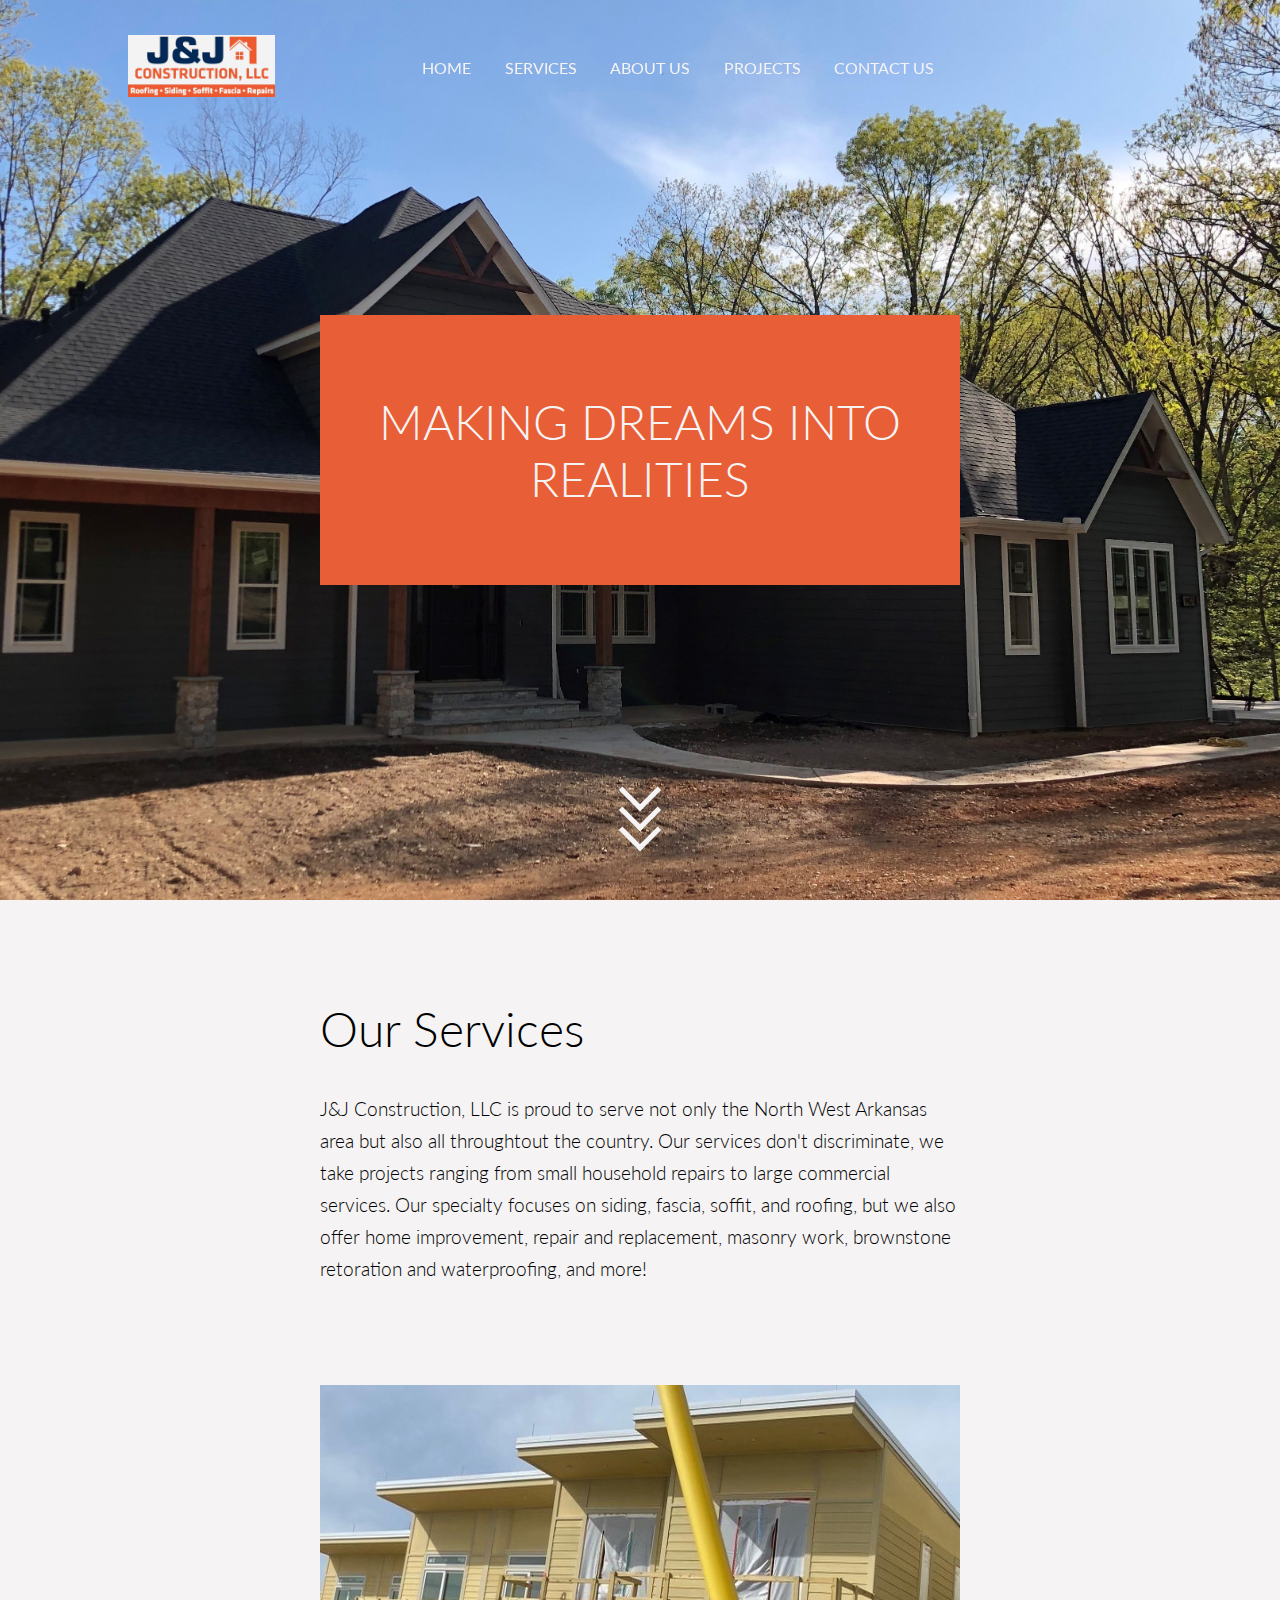
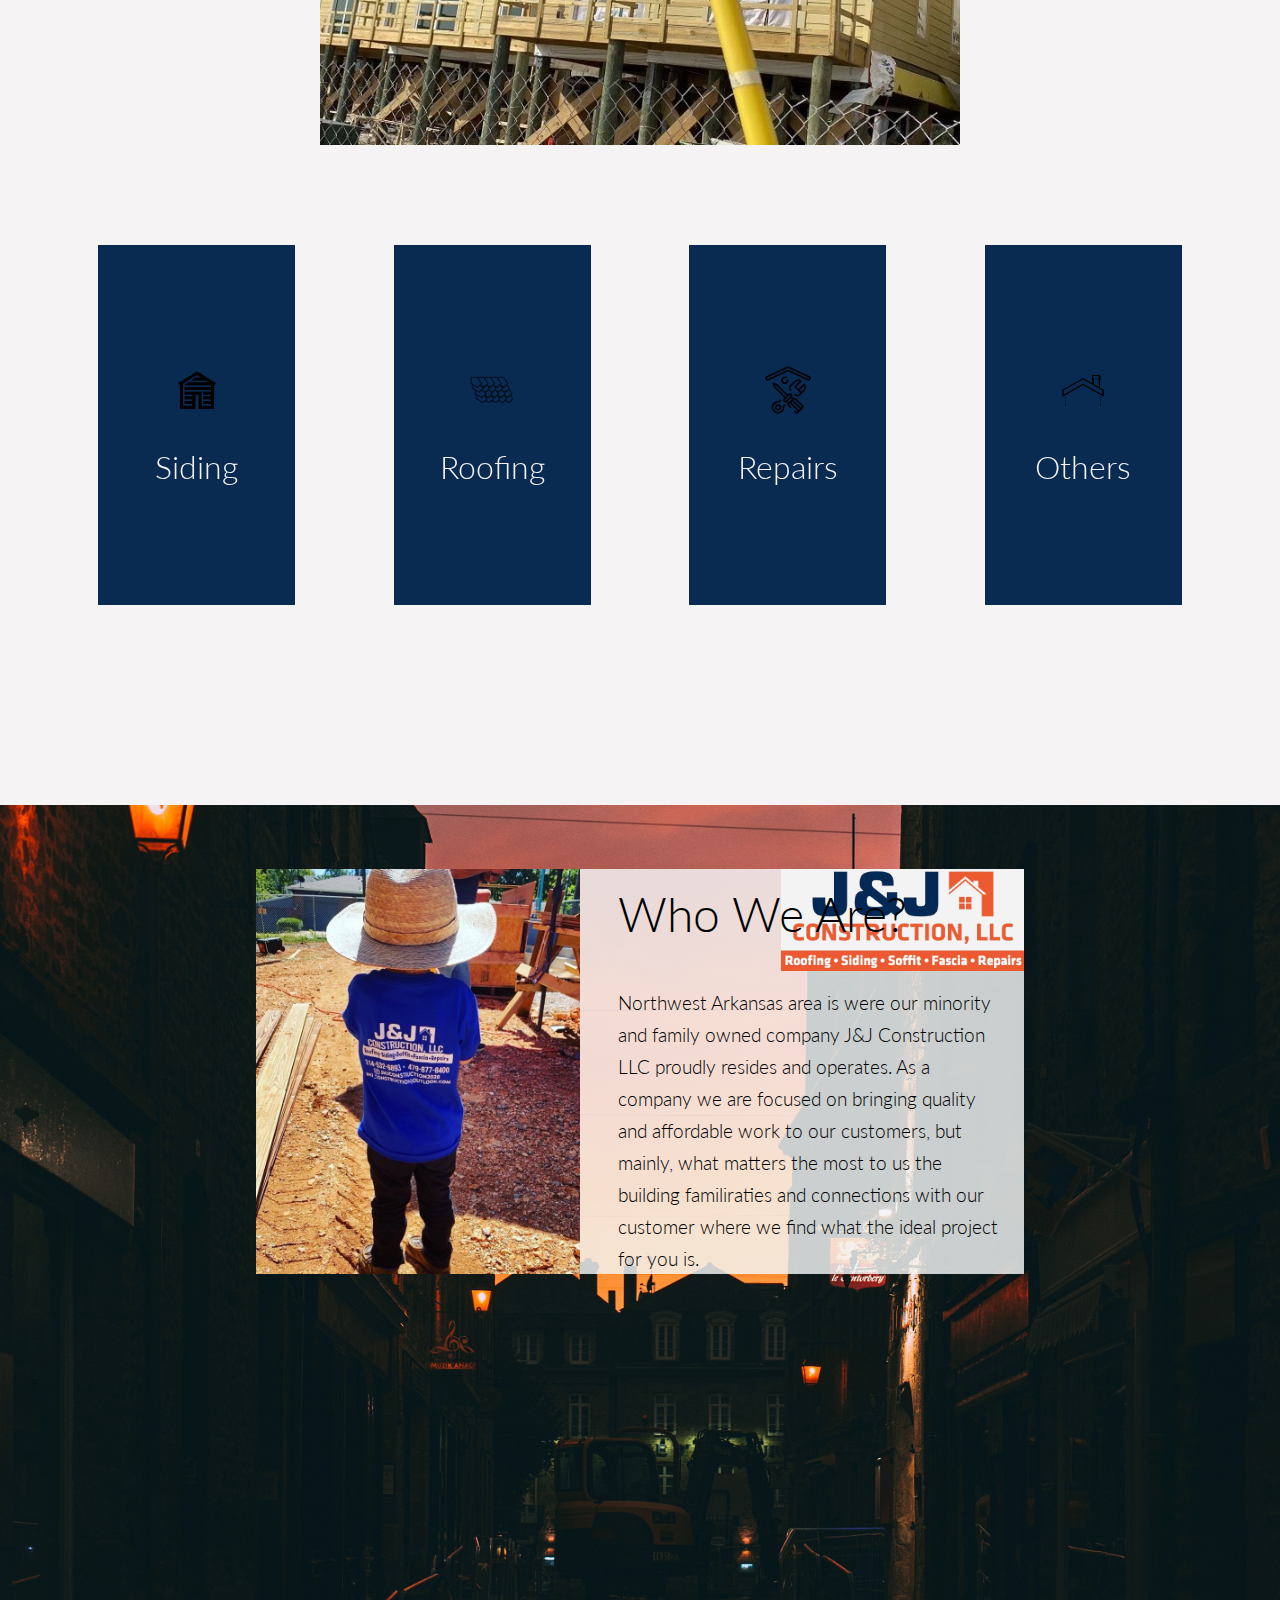
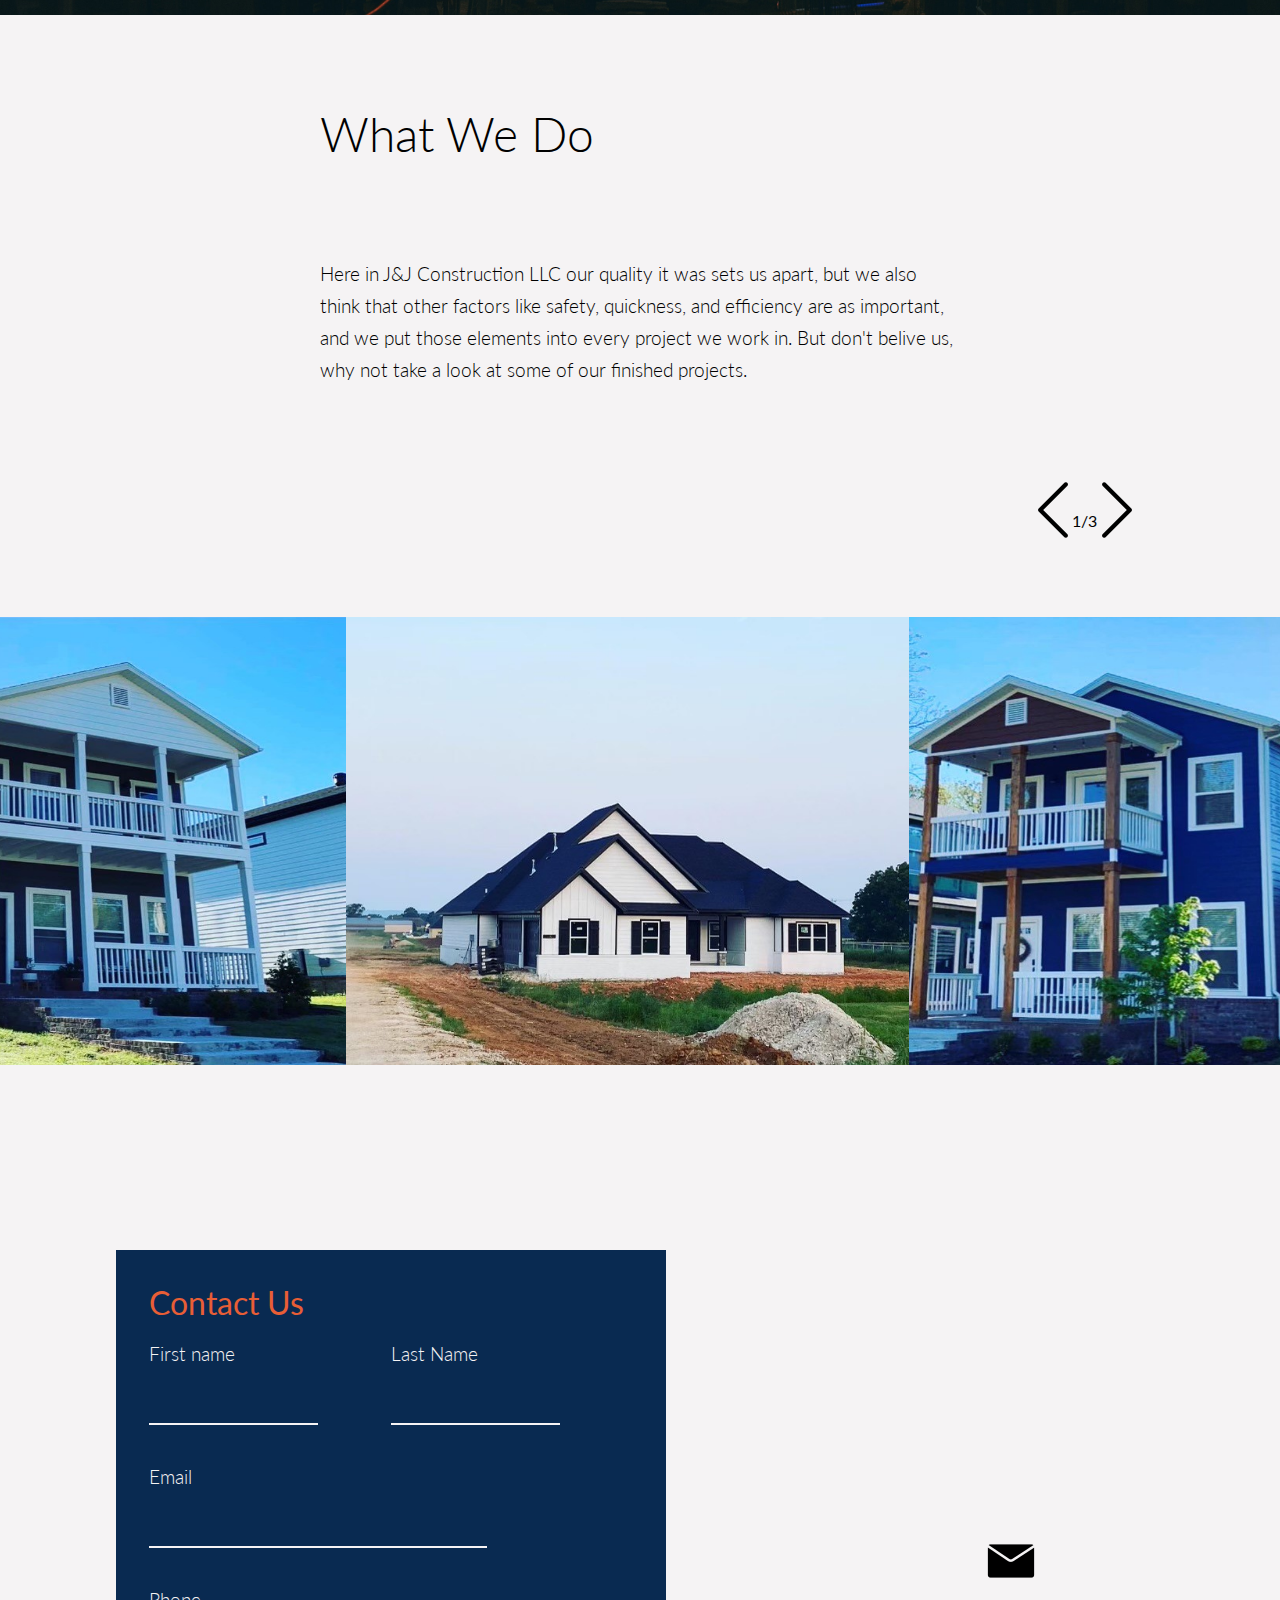
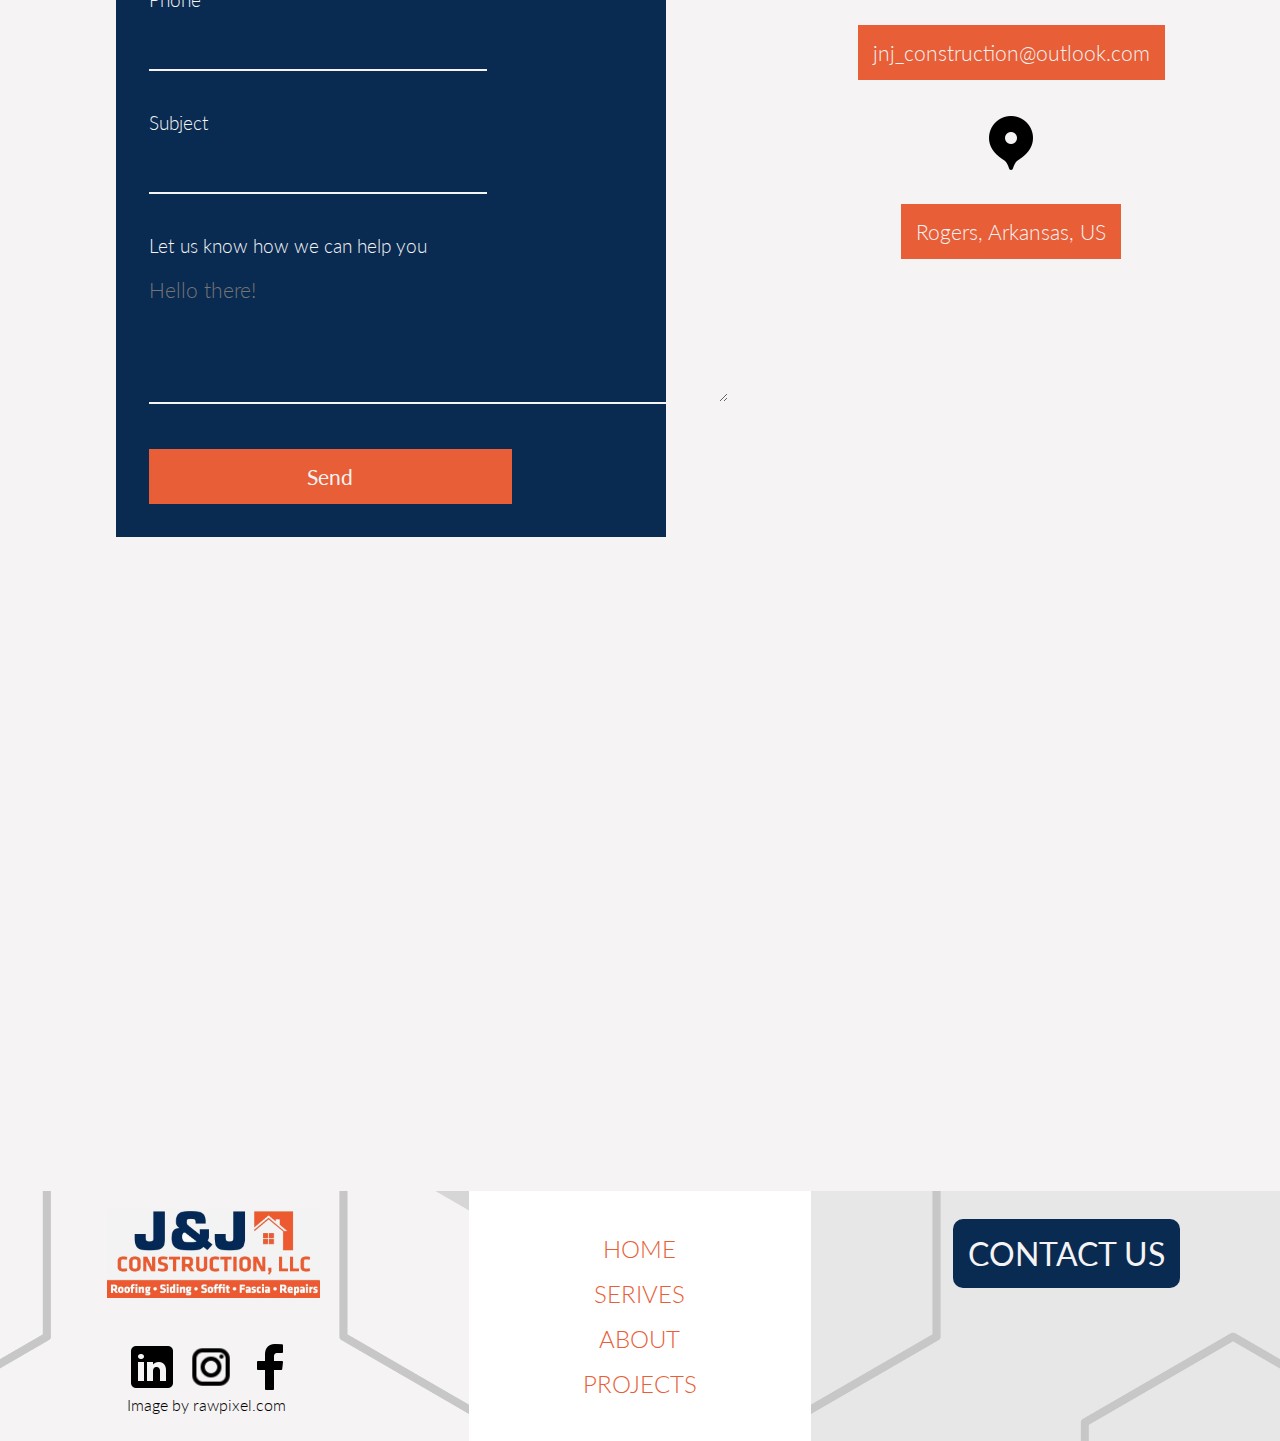
==== commit 6c3266a1: "Update 09/27/22" ====
--- a/index.html
+++ b/index.html
@@ -11,50 +11,27 @@
 <body>
     <div id="home" class="home">
         <header class="header">
-            <!-- <button class="🍔 mobile">
-                <img src="./img/hamburguer.png" alt="Closed Menu" id="closed" class="active">
-            </button> -->
-            <!-- <div id="mobile_menu" class="menu_mobile mobile not_active">
-                <button id="opened_menu">
-                    <img src="./img/close-icon.png" alt="Opened Menu" id="opened_symbol">
-                </button>
-                <div class="menu_mobile__list">
-                    <a href="#home">HOME</a>
-                    <a href="#jump_to_services">SERVICES</a>
-                    <a href="#jump_to_about">ABOUT US</a>
-                    <a href="#jump_to_projects">PROJECTS</a>
-                    <a href="#jump_to_contact_us">CONTACT US</a>
-                </div>
-            </div> -->
             <a href="#home" id="logo_a"><img src="./img/LOGO.jpg" alt="Logo" id="logo"></a>
-
             <div class="desktop_menu desktop">
                 <ul class="desktop_menu__list">
-                    <li><a href="#home">HOME</a></li>
-                    <li><a href="#jump_to_services">SERVICES</a></li>
-                    <li><a href="#jump_to_about">ABOUT US</a></li>
-                    <li><a href="#jump_to_projects">PROJECTS</a></li>
-                    <li><a href="#jump_to_contact_us">CONTACT US</a></li>
+                    <li><a href="#home"><p>HOME</p></a></li>
+                    <li><a href="#jump_to_services"><p>SERVICES</p></a></li>
+                    <li><a href="#jump_to_about"><p>ABOUT US</p></a></li>
+                    <li><a href="#jump_to_projects"><p>PROJECTS</p></a></li>
+                    <li><a href="#jump_to_contact_us"><p>CONTACT US</p></a></li>
                 </ul>
             </div>
-            <!-- <div class="call_now">
-                <a href="tel:3145326893">
-                    Call Us!
-                </a>
-            </div> -->
         </header>
         <section id="home_landing" class="landing">
             <div class="landing_organizer_first">
-                <!-- <article class="title">
-                    <h1 id="jnj">J&J CONSTRUCTION</h1>
-                    <h2 id="llc">LLC</h2>
-                </article> -->
+                </article> 
                 <article class="slogan">
                     <h2 id="slogan">MAKING DREAMS INTO REALITIES</h2>
                 </article>
-                <a href="#jump_to_services"  id="jump_to_services" class="scroll">
-                    <p id="scroll">SCROLL</p>
-                    <img src="./img/scroll.png" alt="Scroll-icon" id="scroll_icon">
+                <a href="#jump_to_services" id="jump_to_services" class="arrow">
+                    <span></span>
+                    <span></span>
+                    <span></span>
                 </a>
             </div>
         </section>
@@ -72,11 +49,9 @@
                     <div class="card__inner">
                         <div class="card__face card__face__front">
                             <img src="./img/siding.png" alt="" class="services_explained_img">
-                            <h3 class="services_explained_title">SIDING</h3>
-                        </div>
-                        <div class="card__face card__face__back">
-                            <!-- <p>The beginning and root of our company has always been the installation of siding. We have mastered siding through out our years in the industry and through that proccess we have been able to incorporate different materials and tecniques that has put us at a outstanding quality level. Some of those material include:
-                            </p> -->
+                            <h3 class="services_explained_title">Siding</h3>
+                        </div>
+                        <div class="card__face card__face__back">
                             <ul>
                                 <li>Hardie Board</li>
                                 <li>Vinyl</li>
@@ -148,20 +123,6 @@
                         <div class="read_more_div"></div>
                     </a>
                 </article>
-                <!-- <ul class="about__card__facts">
-                    <li>
-                        <p>Minority Owned</p>
-                        <p>Over 80% of our employees are minority exmployees/p>
-                    </li>
-                    <li>
-                        <p>100+</p>
-                        <p>High Quality Projects Finished</p>
-                    </li>
-                    <li>
-                        <p>NATIONAL</p>
-                        <p>Worked in many States of the United States</p>
-                    </li>
-                </ul> -->
             </div>
         </section>
         <div class="between_about_projects" id="jump_to_projects"></div>
@@ -175,10 +136,10 @@
                     <div class="projects__slide__controlorg__container">
                         <div class="projects__slide__controlorg__container__arrows">
                             <button id="left_slide">
-                                <img src="./img/arrow.png" alt="" class="arrow">
+                                <img src="./img/arrow.png" alt="">
                             </button>
                             <button  id="right_slide">
-                                <img src="./img/arrow.png" alt="" class="arrow">
+                                <img src="./img/arrow.png" alt="">
                             </button>
                         </div>
                         <div class="projects__slide__controlorg__container__numbers">
@@ -201,45 +162,40 @@
                             <img src="./img/Pictures/n7.jpg" alt="house image">
                             <div class="img">
                                 <p class="img__location">Residential House in Rogers, AR</p>
-                                <p class="img__desc">This project took a special place in our heart, as you can see from the pictue the locations of this porject made this an experiewnce worth having.</p>
+                                <p class="img__desc">Project#1</p>
                             </div>
                         </figure>
                         <figure>
                             <img src="./img/Pictures/n8.jpg"  alt="house image">
                             <div class="img">
                                 <p class ="img__location">Residential House in Rogers, AR</p>
-                                <p class ="img__desc">This project took a special place in our heart, as you can see from the pictue the locations of this porject made this an experiewnce worth having.</p>
+                                <p class ="img__desc">Project #2</p>
                             </div>
                         </figure>
                         <figure>
                             <img src="./img/Pictures/n9.jpg" alt="house image">
                             <div class="img">
                                 <p class ="img__location">Residential House in Rogers, AR</p>
-                                <p class ="img__desc">This project took a special place in our heart, as you can see from the pictue the locations of this porject made this an experiewnce worth having.</p>
+                                <p class ="img__desc">Project #3</p>
                             </div>
                         </figure>
                         <figure class="current" id="firstClone">
                             <img src="./img/Pictures/n7.jpg" alt="house image" >
                             <div class="img">
                                 <p class ="img__location">Residential House in Rogers, AR</p>
-                                <p class ="img__desc">This project took a special place in our heart, as you can see from the pictue the locations of this porject made this an experiewnce worth having.</p>
-                            </div>
-                        </figure>
-                    </div>
-                </div>
-            </div>
-            <!-- <a href="./projects.html" class="read_more">
-                <div class="read_more_div">READ MORE</div>
-            </a>    -->
-
+                                <p class ="img__desc">Project #1</p>
+                            </div>
+                        </figure>
+                    </div>
+                </div>
+            </div>
         </section>
         <section id="jump_to_contact_us" class="contact_us">
             <a class="contact_us__title mobile" href="./contact_us.html"><h2 class  ="contact_us__title__h2">CONTACT US</h2></a>
-            <!-- Form of PHP should be replaced later -->
-            <!-- <iframe src="https://docs.google.com/forms/d/e/1FAIpQLScm_cQ6XFrB58NS0IiqQAV2fmL_ILR0RwB-hPiRzXkYkCqlbA/viewform?embedded=true" width="640" height="900" frameborder="0" marginheight="0" marginwidth="0">Loading…</iframe> -->
             <div class="contact_us__info">
-                <form onsubmit="sendEmail(); reset(); return false;" class="contact_us__form desktop">
+                <form id="contact-form" action="https://formsubmit.co/jnj_construction@outlook.com" method="POST" class="contact_us__form desktop">
                         <h2>Contact Us</h2>
+                        <input type="hidden" name="_subject" value="New Offer!!!">
                         <div id="input_names" class="contact_us__form__inputs">
                             <div class="contact_us__form__inputs__name">
                                 <label class="form_label" for="first_name">First name</label>
@@ -252,6 +208,7 @@
                                 <input  class="form_input" id="last_name" name="last_name" type="text"  tabindex="2" required>
                             </div>
                         </div>
+                        <input type="hidden" name="_next" value="https://jnjconstructionllc.net/pages/thankyou.html">
                         <div id="input_email" class="contact_us__form__inputs">
                             <label class="form_label" for="email">Email</label>
                             <p class="contact_us__form__inputs__no_input">Incorrect Input</p>
@@ -272,19 +229,12 @@
                             <p class="contact_us__form__inputs__no_input">Incorrect Input</p>
                             <textarea id="form_message" name="message" rows="5" cols="50" type="tex" placeholder="Hello there!" tabindex="6" required></textarea>
                         </div>
-
-                        <input type="submit" value="Submit"></input>
+                        <button name="submit">Send</button>
                     </form>
                 <div class="contact_us__info__card">
-                    <!-- <a class="contact_us__info__card" id="phone_link" href="tel:3145326893">
-                        <img src="./img/phone.png" alt="Phone">
-                        <p>(314)532-6893</p>
-
-                    </a> -->
                     <a class="contact_us__info__card" id="email_link" href="mailto:jnj_construction@outlook.com">
                         <img src="./img/email.png" alt="Email" >
-                        <p>jnjconstruction@icloud.com</p>
-
+                        <p>jnj_construction@outlook.com</p>
                     </a>
                     <div class="contact_us__info__card" id="location_card">
                         <img src="./img/location_pin.png" alt="Location Icon" >
@@ -294,13 +244,10 @@
             </div>
                 <div class="mobile mapouter"><div class="mobile gmap_canvas"><iframe class="mobile" width="325" height="350" id="gmap_canvas" src="https://maps.google.com/maps?q=Rogers,%20Arkansas&t=&z=9&ie=UTF8&iwloc=&output=embed" frameborder="0" scrolling="no" marginheight="0" marginwidth="0"></iframe><a href="https://putlocker-is.org"></a><br><style>.mapouter{position:relative;text-align:right;height:350px;width:325px;}</style><a href="https://www.embedgooglemap.net"></a><style>.gmap_canvas {overflow:hidden;background:none!important;height:350px;width:325px;}</style></div></div>
                 <div class="desktop mapouter"><div class="desktop gmap_canvas"><iframe class="desktop" width="960" height="500" id="gmap_canvas" src="https://maps.google.com/maps?q=Rogers,%20Arkansas&t=&z=9&ie=UTF8&iwloc=&output=embed" frameborder="0" scrolling="no" marginheight="0" marginwidth="0"></iframe><a href="https://putlocker-is.org">putlocker</a><br><style>.mapouter{position:relative;text-align:right;height:500px;width:960px;}</style><a href="https://www.embedgooglemap.net">embed google map without iframe</a><style>.gmap_canvas {overflow:hidden;background:none!important;height:500px;width:960px;}</style></div></div>
-
         </section>
     </main>
     <footer>
         <img src="/img/LOGO.jpg" id="logo_footer" alt="Logo">
-
-
         <div class="footer_social">
             <a href=""><img src="./img/linked-in.png" alt="LinkedIn" class="social_icons"></a>
             <a href="https://www.instagram.com/jnjconstruction2020/"><img src="./img/instagram2.png" alt="Instagram" class="social_icons"></a>
@@ -318,31 +265,7 @@
         <div id="contact_us_footer">
             <a href="#jump_to_contact_us">CONTACT US</a>
         </div>
-        <!-- <p id="policy_footer">policy</p> -->
     </footer>
-    <script src="https://smtpjs.com/v3/smtp.js">
-    </script>
-    <script>
-        function sendEmail(){
-                Email.send({
-                    secureToken: "651c5e9a-d014-4265-a450-813a930e021a",
-                    To : "jl435063@hotmail.com",
-                    From : document.getElementById("form_email").value,
-                    Subject : document.getElementById("form_subject").value,
-                    Body : "Name: " + document.getElementById("first_name").value + "" + document.getElementById("last_name").value + "<br> Email: " + document.getElementById("form_email").value + "<br> Phone #: " + document.getElementById("form_phone").value +"<br> Message: " + document.getElementById("form_message").value
-                }).then(
-                message => alert("Message Sent Succesfully")
-                );
-            }
-    </script>
-    <script src="/script.js"></script>
-    
+    <script src="/script.js"></script> 
 </body>
 </html>
-
-
-<!-- <div id="Jay">
-<h2>Jay</h2>
-<img src="./img/minecraft_picture.png" alt="">
-
-</div> -->
--- a/css/main.css
+++ b/css/main.css
@@ -3,8 +3,7 @@
 * {
   padding: 0%;
   margin: 0%;
-  -webkit-box-sizing: border-box;
-          box-sizing: border-box;
+  box-sizing: border-box;
   font-family: "Lato", sans-serif;
 }
 
@@ -38,19 +37,10 @@
 }
 
 header {
-  display: -webkit-box;
-  display: -ms-flexbox;
-  display: flex;
-  -webkit-box-orient: horizontal;
-  -webkit-box-direction: normal;
-      -ms-flex-direction: row;
-          flex-direction: row;
-  -webkit-box-pack: justify;
-      -ms-flex-pack: justify;
-          justify-content: space-between;
-  -webkit-box-align: center;
-      -ms-flex-align: center;
-          align-items: center;
+  display: flex;
+  flex-direction: row;
+  justify-content: space-between;
+  align-items: center;
   height: 10vh;
   position: -webkit-sticky;
   position: fixed;
@@ -60,41 +50,35 @@
   padding: 0 10%;
   width: 100%;
 }
-
 header img {
   width: 2rem;
   height: 2.2rem;
 }
 
 #logo_a {
-  width: 35vw;
-}
-
+  width: -webkit-fit-content;
+  width: -moz-fit-content;
+  width: fit-content;
+  height: -webkit-fit-content;
+  height: -moz-fit-content;
+  height: fit-content;
+}
 #logo_a #logo {
-  width: 100%;
+  width: 50%;
+  height: 100%;
 }
 
 .call_now a {
   font-family: "Lato", sans-serif;
   font-weight: 400;
   font-size: 1.1rem;
-  display: -webkit-box;
-  display: -ms-flexbox;
-  display: flex;
-  -webkit-box-orient: vertical;
-  -webkit-box-direction: normal;
-      -ms-flex-direction: column;
-          flex-direction: column;
-  -webkit-box-align: center;
-      -ms-flex-align: center;
-          align-items: center;
-  -webkit-box-pack: center;
-      -ms-flex-pack: center;
-          justify-content: center;
+  display: flex;
+  flex-direction: column;
+  align-items: center;
+  justify-content: center;
   color: #e85e36;
   text-decoration: none;
 }
-
 .call_now a img {
   width: 1.5em;
   height: auto;
@@ -109,7 +93,6 @@
 .desktop_menu {
   display: none;
 }
-
 .desktop_menu__list a {
   font-family: "Lato", sans-serif;
   font-weight: 400;
@@ -118,49 +101,29 @@
 
 .landing {
   background-color: transparent;
-  display: -webkit-box;
-  display: -ms-flexbox;
-  display: flex;
-  -webkit-box-pack: center;
-      -ms-flex-pack: center;
-          justify-content: center;
+  display: flex;
+  justify-content: center;
   position: relative;
   height: 90vh;
 }
-
 .landing_organizer_first {
-  display: -webkit-box;
-  display: -ms-flexbox;
-  display: flex;
-  -webkit-box-orient: vertical;
-  -webkit-box-direction: normal;
-      -ms-flex-direction: column;
-          flex-direction: column;
-  -webkit-box-align: center;
-      -ms-flex-align: center;
-          align-items: center;
-  -webkit-box-pack: justify;
-      -ms-flex-pack: justify;
-          justify-content: space-between;
+  display: flex;
+  flex-direction: column;
+  align-items: center;
+  justify-content: space-between;
   height: 65%;
   text-align: center;
-  -ms-flex-item-align: end;
-      align-self: flex-end;
+  align-self: flex-end;
 }
 
 .slogan {
-  background-color: #e85e36;
+  background-color: rgb(232, 94, 54);
   margin: 0 10vw;
   padding: 30px 15px;
   height: 30vh;
-  display: -webkit-box;
-  display: -ms-flexbox;
-  display: flex;
-  -webkit-box-align: center;
-      -ms-flex-align: center;
-          align-items: center;
-}
-
+  display: flex;
+  align-items: center;
+}
 .slogan h2 {
   font-family: "Lato", sans-serif;
   font-weight: 400;
@@ -168,112 +131,115 @@
   color: #f5f3f4;
 }
 
-.scroll:hover img {
-  -webkit-transform: translateY(0.9em);
-          transform: translateY(0.9em);
-}
-
-.scroll p {
-  color: #f5f3f4;
-  font-family: "Lato", sans-serif;
-  font-weight: 300;
-  font-size: 1.1rem;
-}
-
-.scroll img {
-  width: 60px;
-  -webkit-animation: transform 1s ease-in-out forwards;
-          animation: transform 1s ease-in-out forwards;
-}
-
+.arrow {
+  position: absolute;
+  top: 90vh;
+  left: 50vw;
+  transform: translate(-50%, -50%);
+}
+
+.arrow span {
+  display: block;
+  width: 30px;
+  height: 30px;
+  border-bottom: 5px solid #f5f3f4;
+  border-right: 5px solid #f5f3f4;
+  transform: rotate(45deg);
+  margin: -10px;
+  -webkit-animation: animate 2s infinite;
+          animation: animate 2s infinite;
+}
+
+.arrow span:nth-child(2) {
+  -webkit-animation-delay: -0.2s;
+          animation-delay: -0.2s;
+}
+
+.arrow span:nth-child(3) {
+  -webkit-animation-delay: -0.4s;
+          animation-delay: -0.4s;
+}
+
+@-webkit-keyframes animate {
+  0% {
+    opacity: 0;
+    transform: rotate(45deg) translate(-20px, -20px);
+  }
+  50% {
+    opacity: 1;
+  }
+  100% {
+    opacity: 0;
+    transform: rotate(45deg) translate(20px, 20px);
+  }
+}
+
+@keyframes animate {
+  0% {
+    opacity: 0;
+    transform: rotate(45deg) translate(-20px, -20px);
+  }
+  50% {
+    opacity: 1;
+  }
+  100% {
+    opacity: 0;
+    transform: rotate(45deg) translate(20px, 20px);
+  }
+}
 .services__title {
   padding: 30px 10vw;
 }
-
 .services__title__header {
   font-family: "Lato", sans-serif;
   font-weight: 300;
   font-size: 1.5rem;
   margin-bottom: 20px;
 }
-
 .services__title__desc {
   font-family: "Lato", sans-serif;
   font-weight: 300;
   font-size: 1rem;
   line-height: 1.3rem;
 }
-
 .services__img {
   width: 100%;
 }
-
 .services a {
   margin: 0 auto;
 }
-
 .services__explained {
   padding: 10px 20vw;
-  display: -webkit-box;
-  display: -ms-flexbox;
-  display: flex;
-  -webkit-box-orient: vertical;
-  -webkit-box-direction: normal;
-      -ms-flex-direction: column;
-          flex-direction: column;
-  -webkit-box-align: center;
-      -ms-flex-align: center;
-          align-items: center;
-  -webkit-box-pack: center;
-      -ms-flex-pack: center;
-          justify-content: center;
-  -ms-flex-wrap: wrap;
-      flex-wrap: wrap;
-}
-
+  display: flex;
+  flex-direction: column;
+  align-items: center;
+  justify-content: center;
+  flex-wrap: wrap;
+}
 .services__explained .card {
   height: 20vh;
   width: 100%;
   text-align: center;
-  display: -webkit-box;
-  display: -ms-flexbox;
-  display: flex;
-  -webkit-box-orient: vertical;
-  -webkit-box-direction: normal;
-      -ms-flex-direction: column;
-          flex-direction: column;
-  -webkit-box-align: center;
-      -ms-flex-align: center;
-          align-items: center;
-  -webkit-box-pack: center;
-      -ms-flex-pack: center;
-          justify-content: center;
-  -webkit-perspective: 1000px;
-          perspective: 1000px;
-}
-
+  display: flex;
+  flex-direction: column;
+  align-items: center;
+  justify-content: center;
+  perspective: 1000px;
+}
 .services__explained .card img {
   width: 50px;
 }
-
 .services__explained .card__inner {
   width: 100%;
   height: 100%;
-  -webkit-transition: -webkit-transform 1s;
-  transition: -webkit-transform 1s;
   transition: transform 1s;
-  transition: transform 1s, -webkit-transform 1s;
-  -webkit-transform-style: preserve-3d;
-          transform-style: preserve-3d;
+  transform-style: preserve-3d;
   cursor: pointer;
   position: relative;
 }
-
 .services__explained .card__inner.active {
-  -webkit-transform: rotateX(180deg);
-          transform: rotateX(180deg);
-}
-
+  transform: rotateX(180deg);
+}
 .services__explained .card__face {
   position: absolute;
   width: 100%;
@@ -282,51 +248,44 @@
   -webkit-backface-visibility: hidden;
   overflow: hidden;
 }
-
 .services__explained .card__face__front {
-  background-color: #092a51;
-}
-
+  background-color: rgb(9, 42, 81);
+}
 .services__explained .card__face__front h3 {
   color: #f5f3f4;
-}
-
+  font-family: "Lato", sans-serif;
+  font-weight: 300;
+  font-size: 2rem;
+}
 .services__explained .card__face__back {
-  -webkit-transform: rotateX(180deg);
-          transform: rotateX(180deg);
+  transform: rotateX(180deg);
   background-color: #e85e36;
-  display: -webkit-box;
-  display: -ms-flexbox;
-  display: flex;
-  -webkit-box-orient: vertical;
-  -webkit-box-direction: normal;
-      -ms-flex-direction: column;
-          flex-direction: column;
-  -webkit-box-align: center;
-      -ms-flex-align: center;
-          align-items: center;
-  -webkit-box-pack: center;
-      -ms-flex-pack: center;
-          justify-content: center;
-}
-
-.services__explained .card__face__back li {
-  font-family: "Lato", sans-serif;
-  font-weight: 400;
+  display: flex;
+  flex-direction: column;
+  align-items: center;
+  justify-content: center;
+}
+.services__explained .card__face__back ul {
+  display: flex;
+  flex-direction: column;
+  align-items: center;
+  justify-content: center;
+  gap: 1rem;
+}
+.services__explained .card__face__back ul li {
+  font-family: "Lato", sans-serif;
+  font-weight: 300;
   font-size: 1.1rem;
   color: white;
 }
 
 .read_more {
-  display: -webkit-box;
-  display: -ms-flexbox;
   display: flex;
   color: #e85e36;
   width: -webkit-min-content;
   width: -moz-min-content;
   width: min-content;
 }
-
 .read_more .read_more_div {
   width: 6rem;
   text-align: center;
@@ -342,7 +301,6 @@
   position: relative;
   height: 110vh;
 }
-
 .about__card {
   position: absolute;
   right: 0vw;
@@ -352,7 +310,6 @@
   height: auto;
   padding: 40% 5% 0;
 }
-
 .about__card__logo {
   position: absolute;
   width: 50%;
@@ -360,305 +317,190 @@
   top: 0vh;
   right: 0px;
 }
-
 .about__card__article {
-  display: -webkit-box;
-  display: -ms-flexbox;
-  display: flex;
-  -webkit-box-orient: vertical;
-  -webkit-box-direction: normal;
-      -ms-flex-direction: column;
-          flex-direction: column;
-  -webkit-box-align: start;
-      -ms-flex-align: start;
-          align-items: flex-start;
-  -webkit-box-pack: start;
-      -ms-flex-pack: start;
-          justify-content: flex-start;
+  display: flex;
+  flex-direction: column;
+  align-items: flex-start;
+  justify-content: flex-start;
   height: 100%;
   width: 100%;
 }
-
 .about__card__article h2 {
   font-family: "Lato", sans-serif;
   font-weight: 300;
   font-size: 1.5rem;
   margin-bottom: 50px;
 }
-
 .about__card__article p {
   font-family: "Lato", sans-serif;
   font-weight: 300;
   font-size: 1rem;
   line-height: 1.3rem;
 }
-
 .about__card__article__boy {
   margin: 2rem 0;
   width: 50vw;
-  -ms-flex-item-align: center;
-      -ms-grid-row-align: center;
-      align-self: center;
-}
-
+  align-self: center;
+}
 .about__card__article a {
   margin: auto auto 2rem;
 }
 
 .projects {
-  display: -webkit-box;
-  display: -ms-flexbox;
-  display: flex;
-  -webkit-box-orient: vertical;
-  -webkit-box-direction: normal;
-      -ms-flex-direction: column;
-          flex-direction: column;
-}
-
+  display: flex;
+  flex-direction: column;
+}
 .projects a {
   margin: 10% 0;
-  -ms-flex-item-align: center;
-      -ms-grid-row-align: center;
-      align-self: center;
-}
-
+  align-self: center;
+}
 .projects__title {
   padding: 5vh 10vw;
 }
-
 .projects__title h2 {
   font-family: "Lato", sans-serif;
   font-weight: 300;
   font-size: 1.5rem;
   margin-bottom: 2em;
 }
-
 .projects__title p {
   font-family: "Lato", sans-serif;
   font-weight: 300;
   font-size: 1rem;
   line-height: 1.3rem;
 }
-
 .projects__slide__controlorg {
   margin: 2rem 10vw;
   height: 10vh;
-  display: -webkit-box;
-  display: -ms-flexbox;
-  display: flex;
-  -webkit-box-orient: horizontal;
-  -webkit-box-direction: normal;
-      -ms-flex-direction: row;
-          flex-direction: row;
-  -webkit-box-align: center;
-      -ms-flex-align: center;
-          align-items: center;
-  -webkit-box-pack: end;
-      -ms-flex-pack: end;
-          justify-content: flex-end;
-}
-
+  display: flex;
+  flex-direction: row;
+  align-items: center;
+  justify-content: flex-end;
+}
 .projects__slide__controlorg__container {
   width: 40%;
   height: 100%;
-  display: -webkit-box;
-  display: -ms-flexbox;
-  display: flex;
-  -webkit-box-orient: vertical;
-  -webkit-box-direction: normal;
-      -ms-flex-direction: column;
-          flex-direction: column;
-  -webkit-box-align: center;
-      -ms-flex-align: center;
-          align-items: center;
-  -webkit-box-pack: center;
-      -ms-flex-pack: center;
-          justify-content: center;
-}
-
+  display: flex;
+  flex-direction: column;
+  align-items: center;
+  justify-content: center;
+}
 .projects__slide__controlorg__container__arrows {
   height: 100%;
-  display: -webkit-box;
-  display: -ms-flexbox;
-  display: flex;
-  -webkit-box-orient: horizontal;
-  -webkit-box-direction: normal;
-      -ms-flex-direction: row;
-          flex-direction: row;
-  -webkit-box-align: center;
-      -ms-flex-align: center;
-          align-items: center;
-  -webkit-box-pack: justify;
-      -ms-flex-pack: justify;
-          justify-content: space-between;
-}
-
+  display: flex;
+  flex-direction: row;
+  align-items: center;
+  justify-content: space-between;
+}
 .projects__slide__controlorg__container__arrows button {
   background-color: transparent;
   border: none;
   cursor: pointer;
   width: 5vw;
 }
-
 .projects__slide__controlorg__container__arrows button img {
   width: 100%;
 }
-
 .projects__slide__controlorg__container__arrows #right_slide img {
-  -webkit-transform: rotate(180deg);
-          transform: rotate(180deg);
-}
-
+  transform: rotate(180deg);
+}
 .projects__slide__controlorg__container__numbers {
-  display: -webkit-box;
-  display: -ms-flexbox;
-  display: flex;
-  -webkit-box-orient: horizontal;
-  -webkit-box-direction: normal;
-      -ms-flex-direction: row;
-          flex-direction: row;
-  -webkit-box-align: center;
-      -ms-flex-align: center;
-          align-items: center;
-  -webkit-box-pack: center;
-      -ms-flex-pack: center;
-          justify-content: center;
-}
-
+  display: flex;
+  flex-direction: row;
+  align-items: center;
+  justify-content: center;
+}
 .projects__slide__container {
   width: 300px;
   margin: auto;
   border: 5px solid black;
   overflow: hidden;
 }
-
 .projects__slide__container #slideshow_images {
   position: relative;
   width: 100%;
-  display: -webkit-box;
-  display: -ms-flexbox;
-  display: flex;
-  -webkit-box-align: center;
-      -ms-flex-align: center;
-          align-items: center;
-}
-
+  display: flex;
+  align-items: center;
+}
 .projects__slide__container #slideshow_images figure {
   position: relative;
   min-width: 300px;
   height: 250px;
 }
-
 .projects__slide__container #slideshow_images figure img {
   width: 100%;
   height: 100%;
 }
-
 .projects__slide__container #slideshow_images figure .img {
+  display: none;
+}
+.projects__slide__container #slideshow_images figure .img__desc, .projects__slide__container #slideshow_images figure .img__location {
+  display: flex;
+  color: #f5f3f4;
+  background-color: transparent;
+  text-align: center;
+  width: 75%;
+}
+.projects__slide__container #slideshow_images figure .img__location {
+  font-family: "Lato", sans-serif;
+  font-weight: 400;
+  font-size: 1.3rem;
+}
+.projects__slide__container #slideshow_images figure .img.active {
   position: absolute;
   bottom: 0;
-  display: -webkit-box;
-  display: -ms-flexbox;
-  display: flex;
-  -webkit-box-orient: vertical;
-  -webkit-box-direction: normal;
-      -ms-flex-direction: column;
-          flex-direction: column;
-  -webkit-box-align: center;
-      -ms-flex-align: center;
-          align-items: center;
-  -webkit-box-pack: center;
-      -ms-flex-pack: center;
-          justify-content: center;
-}
-
-.projects__slide__container #slideshow_images figure .img__location {
-  display: none;
-  background-color: #f5f3f4;
-  width: 40%;
-  height: 3rem;
-  text-align: center;
-}
-
-.projects__slide__container #slideshow_images figure .img__desc {
-  display: none;
-  background-color: #f5f3f4;
-  text-align: center;
-  width: 75%;
+  display: flex;
+  flex-direction: column;
+  align-items: center;
+  justify-content: center;
+  gap: 2rem;
+  background-color: rgba(0, 0, 0, 0.3);
+  height: inherit;
+  width: 300px;
 }
 
 .contact_us {
-  display: -webkit-box;
-  display: -ms-flexbox;
-  display: flex;
-  -webkit-box-orient: vertical;
-  -webkit-box-direction: normal;
-      -ms-flex-direction: column;
-          flex-direction: column;
-  -webkit-box-align: center;
-      -ms-flex-align: center;
-          align-items: center;
-  -webkit-box-pack: center;
-      -ms-flex-pack: center;
-          justify-content: center;
-}
-
+  display: flex;
+  flex-direction: column;
+  align-items: center;
+  justify-content: center;
+}
 .contact_us__title {
   margin-top: 10vh;
   text-decoration: none;
 }
-
 .contact_us__title__h2 {
   font-family: "Lato", sans-serif;
   font-weight: 400;
   font-size: 1.5rem;
-  color: #092a51;
-}
-
+  color: rgb(9, 42, 81);
+}
 .contact_us__info {
-  display: -webkit-box;
-  display: -ms-flexbox;
-  display: flex;
-  -webkit-box-orient: vertical;
-  -webkit-box-direction: normal;
-      -ms-flex-direction: column;
-          flex-direction: column;
-  -webkit-box-align: center;
-      -ms-flex-align: center;
-          align-items: center;
-  -webkit-box-pack: justify;
-      -ms-flex-pack: justify;
-          justify-content: space-between;
+  display: flex;
+  flex-direction: column;
+  align-items: center;
+  justify-content: space-between;
   gap: 2rem;
   margin: 10% 0;
 }
-
 .contact_us__info__card {
-  display: -webkit-box;
-  display: -ms-flexbox;
-  display: flex;
-  -webkit-box-orient: vertical;
-  -webkit-box-direction: normal;
-      -ms-flex-direction: column;
-          flex-direction: column;
-  -webkit-box-align: center;
-      -ms-flex-align: center;
-          align-items: center;
-  -webkit-box-pack: justify;
-      -ms-flex-pack: justify;
-          justify-content: space-between;
+  display: flex;
+  flex-direction: column;
+  align-items: center;
+  justify-content: space-between;
   font-family: "Lato", sans-serif;
   font-weight: 300;
   font-size: 1.3rem;
   gap: 2rem;
 }
-
 .contact_us__info__card p {
   padding: 15px;
   background-color: #e85e36;
   color: #f5f3f4;
 }
-
+.contact_us__info #email_link:-webkit-any-link {
+  text-decoration: none;
+}
 .contact_us .mobile.mapouter, .contact_us .mobile.gmap_canvas, .contact_us iframe {
   width: 100vw;
 }
@@ -669,58 +511,42 @@
   background-size: cover;
   background-position-x: 100%;
   background-position-y: 100%;
-  display: -webkit-box;
-  display: -ms-flexbox;
-  display: flex;
-  -webkit-box-orient: vertical;
-  -webkit-box-direction: normal;
-      -ms-flex-direction: column;
-          flex-direction: column;
-  -webkit-box-align: center;
-      -ms-flex-align: center;
-          align-items: center;
-  -webkit-box-pack: justify;
-      -ms-flex-pack: justify;
-          justify-content: space-between;
+  display: flex;
+  flex-direction: column;
+  align-items: center;
+  justify-content: space-between;
   gap: 2rem;
   padding: 10% 0;
 }
-
 footer #logo_footer {
   width: 50%;
 }
-
 footer .footer_social a {
   margin-right: 5px;
 }
-
 footer .footer_social a img {
   width: 50px;
 }
-
 footer .footer_social p {
   font-family: "Lato", sans-serif;
   font-weight: 300;
   font-size: 1rem;
   color: black;
 }
-
 footer .footer_nav {
   background-color: white;
   width: 100%;
   padding: 10% 0;
 }
-
 footer .footer_nav a {
   font-family: "Lato", sans-serif;
   font-weight: 300;
   font-size: 1rem;
   color: #e85e36;
 }
-
 footer #contact_us_footer a {
   text-decoration: none;
-  background-color: #092a51;
+  background-color: rgb(9, 42, 81);
   font-family: "Lato", sans-serif;
   font-weight: 400;
   font-size: 1rem;
@@ -730,19 +556,10 @@
 }
 
 .landing_organizer_icons {
-  display: -webkit-box;
-  display: -ms-flexbox;
-  display: flex;
-  -webkit-box-orient: horizontal;
-  -webkit-box-direction: normal;
-      -ms-flex-direction: row;
-          flex-direction: row;
-  -webkit-box-align: center;
-      -ms-flex-align: center;
-          align-items: center;
-  -webkit-box-pack: justify;
-      -ms-flex-pack: justify;
-          justify-content: space-between;
+  display: flex;
+  flex-direction: row;
+  align-items: center;
+  justify-content: space-between;
   margin: 0 10vw;
   left: 0;
   bottom: 10%;
@@ -754,26 +571,15 @@
 }
 
 nav ul {
-  display: -webkit-box;
-  display: -ms-flexbox;
-  display: flex;
-  -webkit-box-orient: vertical;
-  -webkit-box-direction: normal;
-      -ms-flex-direction: column;
-          flex-direction: column;
-  -webkit-box-align: center;
-      -ms-flex-align: center;
-          align-items: center;
-  -webkit-box-pack: justify;
-      -ms-flex-pack: justify;
-          justify-content: space-between;
+  display: flex;
+  flex-direction: column;
+  align-items: center;
+  justify-content: space-between;
   gap: 1rem;
 }
-
 nav ul li {
   list-style: none;
 }
-
 nav ul li a {
   text-decoration: none;
   font-family: "Lato", sans-serif;
@@ -811,34 +617,33 @@
     width: fit-content;
   }
   .desktop_menu {
-    display: -webkit-box;
-    display: -ms-flexbox;
-    display: flex;
-    -webkit-box-ordinal-group: 3;
-        -ms-flex-order: 2;
-            order: 2;
+    display: flex;
+    order: 2;
     margin-right: 17vw;
+    height: 100%;
   }
   .desktop_menu__list {
-    display: -webkit-box;
-    display: -ms-flexbox;
-    display: flex;
-    -webkit-box-orient: horizontal;
-    -webkit-box-direction: normal;
-        -ms-flex-direction: row;
-            flex-direction: row;
-    -webkit-box-align: center;
-        -ms-flex-align: center;
-            align-items: center;
-    -webkit-box-pack: justify;
-        -ms-flex-pack: justify;
-            justify-content: space-between;
+    display: flex;
+    flex-direction: row;
+    align-items: center;
+    justify-content: space-between;
     width: 40vw;
+    height: 100%;
     list-style: none;
   }
+  .desktop_menu__list li {
+    height: inherit;
+  }
   .desktop_menu__list li a {
+    display: flex;
+    align-items: center;
+    height: 100%;
     color: #f5f3f4;
     text-decoration: none;
+    transition: all 300ms ease-in-out;
+  }
+  .desktop_menu__list li a:hover {
+    font-size: 19px;
   }
   .landing {
     height: 100vh;
@@ -846,15 +651,9 @@
   .landing .landing_organizer_first .slogan {
     width: 50vw;
     height: 30vh;
-    display: -webkit-box;
-    display: -ms-flexbox;
-    display: flex;
-    -webkit-box-pack: center;
-        -ms-flex-pack: center;
-            justify-content: center;
-    -webkit-box-align: center;
-        -ms-flex-align: center;
-            align-items: center;
+    display: flex;
+    justify-content: center;
+    align-items: center;
   }
   .landing .landing_organizer_first .slogan h2 {
     font-family: "Lato", sans-serif;
@@ -863,45 +662,25 @@
   }
   #logo {
     position: unset;
-    -webkit-box-ordinal-group: 2;
-        -ms-flex-order: 1;
-            order: 1;
+    order: 1;
     width: 100%;
     height: 7vw;
   }
   .call_now {
-    -webkit-box-ordinal-group: 4;
-        -ms-flex-order: 3;
-            order: 3;
+    order: 3;
   }
   .services {
-    display: -ms-grid;
     display: grid;
-    -ms-grid-rows: (minmax(100px, auto))[8];
-    -ms-grid-columns: (minmax(0, 1fr))[12];
-        grid-template: repeat(8, minmax(100px, auto))/repeat(12, minmax(0, 1fr));
+    grid-template: repeat(8, minmax(100px, auto))/repeat(12, minmax(0, 1fr));
   }
   .services__title {
-    display: -webkit-box;
-    display: -ms-flexbox;
-    display: flex;
-    -webkit-box-orient: vertical;
-    -webkit-box-direction: normal;
-        -ms-flex-direction: column;
-            flex-direction: column;
-    -webkit-box-align: start;
-        -ms-flex-align: start;
-            align-items: flex-start;
-    -webkit-box-pack: justify;
-        -ms-flex-pack: justify;
-            justify-content: space-between;
+    display: flex;
+    flex-direction: column;
+    align-items: flex-start;
+    justify-content: space-between;
     gap: 1rem;
     width: auto;
-    -ms-grid-row: 2;
-    -ms-grid-row-span: 1;
-    -ms-grid-column: 4;
-    -ms-grid-column-span: 6;
-    grid-area: 2 / 4 /3 / 10;
+    grid-area: 2/4/3/10;
     padding: 0;
   }
   .services__title__header {
@@ -912,24 +691,13 @@
     line-height: 2rem;
   }
   .services__img_desk {
-    -ms-grid-row: 4;
-    -ms-grid-row-span: 1;
-    -ms-grid-column: 4;
-    -ms-grid-column-span: 4;
-    grid-area: 4 / 4 / 5 / 8;
+    grid-area: 4/4/5/8;
     width: 150%;
   }
   .services__explained {
-    -ms-grid-row: 6;
-    -ms-grid-row-span: 1;
-    -ms-grid-column: 1;
-    -ms-grid-column-span: 12;
-    grid-area: 6 / 1 / 7 / 13;
-    display: -ms-grid;
+    grid-area: 6/1/7/13;
     display: grid;
-    -ms-grid-rows: minmax(100px, auto);
-    -ms-grid-columns: (minmax(0, 1fr))[13];
-        grid-template: minmax(100px, auto)/repeat(13, minmax(0, 1fr));
+    grid-template: minmax(100px, auto)/repeat(13, minmax(0, 1fr));
     width: 100%;
     padding: 0;
   }
@@ -941,75 +709,40 @@
     border: none;
   }
   .services__explained .card__inner.active {
-    -webkit-transform: rotatey(-180deg);
-            transform: rotatey(-180deg);
+    transform: rotatey(-180deg);
   }
   .services__explained .card__face {
     border: none;
   }
   .services__explained .card__face__front {
-    display: -webkit-box;
-    display: -ms-flexbox;
-    display: flex;
-    -webkit-box-orient: vertical;
-    -webkit-box-direction: normal;
-        -ms-flex-direction: column;
-            flex-direction: column;
-    -webkit-box-align: center;
-        -ms-flex-align: center;
-            align-items: center;
-    -webkit-box-pack: center;
-        -ms-flex-pack: center;
-            justify-content: center;
+    display: flex;
+    flex-direction: column;
+    align-items: center;
+    justify-content: center;
     gap: 2rem;
   }
   .services__explained .card__face__back {
-    -webkit-transform: rotatey(180deg);
-            transform: rotatey(180deg);
+    transform: rotatey(180deg);
   }
   .services__explained #card_1 {
-    -ms-grid-row: 1;
-    -ms-grid-row-span: 1;
-    -ms-grid-column: 2;
-    -ms-grid-column-span: 2;
-    grid-area: 1 / 2 / 2 / 4;
+    grid-area: 1/2/2/4;
   }
   .services__explained #card_2 {
-    -ms-grid-row: 1;
-    -ms-grid-row-span: 1;
-    -ms-grid-column: 5;
-    -ms-grid-column-span: 2;
-    grid-area: 1 / 5 / 2 / 7;
+    grid-area: 1/5/2/7;
   }
   .services__explained #card_3 {
-    -ms-grid-row: 1;
-    -ms-grid-row-span: 1;
-    -ms-grid-column: 8;
-    -ms-grid-column-span: 2;
-    grid-area: 1 / 8 / 2 / 10;
+    grid-area: 1/8/2/10;
   }
   .services__explained #card_4 {
-    -ms-grid-row: 1;
-    -ms-grid-row-span: 1;
-    -ms-grid-column: 11;
-    -ms-grid-column-span: 2;
-    grid-area: 1 / 11 / 2 / 13;
+    grid-area: 1/11/2/13;
   }
   .services .read_more {
-    -ms-grid-row: 8;
-    -ms-grid-row-span: 1;
-    -ms-grid-column: 6;
-    -ms-grid-column-span: 2;
-    grid-area: 8 / 6 / 9 / 8;
+    grid-area: 8/6/9/8;
   }
   .about {
     height: 90vh;
-    display: -webkit-box;
-    display: -ms-flexbox;
-    display: flex;
-    -webkit-box-pack: center;
-        -ms-flex-pack: center;
-            justify-content: center;
+    display: flex;
+    justify-content: center;
   }
   .about__card {
     position: unset;
@@ -1017,86 +750,57 @@
     width: 60%;
     margin-top: 5%;
     padding: 0;
-    display: -ms-grid;
     display: grid;
-    -ms-grid-rows: (minmax(2rem, 1fr))[4];
-    -ms-grid-columns: 40% 55%;
-        grid-template: repeat(4, minmax(2rem, 1fr))/40% 55%;
-    -webkit-column-gap: 5%;
-            column-gap: 5%;
+    grid-template: repeat(4, minmax(2rem, 1fr))/40% 55%;
+    -moz-column-gap: 5%;
+         column-gap: 5%;
   }
   .about__card__logo {
     position: unset;
     opacity: 1;
     height: 100%;
     width: auto;
-    -ms-grid-row: 1;
-    -ms-grid-row-span: 1;
-    -ms-grid-column: 2;
-    -ms-grid-column-span: 1;
-    grid-area: 1 / 2 / 2 / 3;
-    -ms-grid-column-align: self-end;
-        justify-self: self-end;
+    grid-area: 1/2/2/3;
+    justify-self: self-end;
   }
   .about__card__article {
-    display: -ms-grid;
     display: grid;
-    -ms-grid-row: 1;
-    -ms-grid-row-span: 4;
-    -ms-grid-column: 1;
-    -ms-grid-column-span: 2;
-    grid-area: 1 / 1 / 5 / 3;
+    grid-area: 1/1/5/3;
     height: inherit;
     width: 100%;
-    -ms-grid-rows: subgrid;
-    -ms-grid-columns: subgrid;
-        grid-template: subgrid / subgrid;
+    grid-template: subgrid/subgrid;
   }
   .about__card__article h2 {
     font-size: 3rem;
+    margin: 0;
+    padding: 1rem;
   }
   .about__card__article p {
     font-size: 1.2rem;
     line-height: 2rem;
+    padding: 1rem;
   }
   .about__card__article__boy {
     height: 45vh;
     width: auto;
     margin: 0;
-    -ms-flex-item-align: start;
-        align-self: flex-start;
-    -ms-grid-row: 1;
-    -ms-grid-row-span: 4;
-    -ms-grid-column: 1;
-    -ms-grid-column-span: 1;
-    grid-area: 1 / 1 / 5 / 2;
+    align-self: flex-start;
+    grid-area: 1/1/5/2;
   }
   .about__card__article a {
-    -ms-grid-row: 4;
-    -ms-grid-row-span: 1;
-    -ms-grid-column: 2;
-    -ms-grid-column-span: 1;
-    grid-area: 4 / 2 / 5 / 3;
-    -ms-flex-item-align: start;
-        align-self: flex-start;
+    grid-area: 4/2/5/3;
+    align-self: flex-start;
   }
   .between_about_projects {
     margin-top: -10vh;
   }
   .projects {
-    display: -ms-grid;
     display: grid;
-    -ms-grid-rows: auto minmax(0, 1fr) auto;
-    -ms-grid-columns: (minmax(0, 1fr))[12];
-        grid-template: auto minmax(0, 1fr) auto/repeat(12, minmax(0, 1fr));
+    grid-template: auto minmax(0, 1fr) auto/repeat(12, minmax(0, 1fr));
     margin-bottom: 2rem;
   }
   .projects__title {
-    -ms-grid-row: 1;
-    -ms-grid-row-span: 1;
-    -ms-grid-column: 4;
-    -ms-grid-column-span: 6;
-    grid-area: 1 / 4 / 2 / 10;
+    grid-area: 1/4/2/10;
     width: 100%;
     height: 100%;
     padding: 20vh 0 3vw;
@@ -1109,36 +813,21 @@
     line-height: 2rem;
   }
   .projects__slide {
-    display: -ms-grid;
     display: grid;
-    -ms-grid-row: 2;
-    -ms-grid-row-span: 1;
-    -ms-grid-column: 1;
-    -ms-grid-column-span: 12;
-    grid-area: 2 / 1  / 3 / 13;
+    grid-area: 2/1/3/13;
     height: -webkit-fit-content;
     height: -moz-fit-content;
     height: fit-content;
-    -ms-grid-rows: (minmax(40px, 1fr))[2];
-    -ms-grid-columns: subgrid;
-        grid-template: repeat(2/minmax(40px, 1fr))/subgrid;
+    grid-template: repeat(2/minmax(40px, 1fr))/subgrid;
   }
   .projects__slide__controlorg {
-    -ms-grid-row: 1;
-    -ms-grid-row-span: 1;
-    -ms-grid-column: 8;
-    -ms-grid-column-span: 3;
-    grid-area: 1 / 8 / 2 / 11;
+    grid-area: 1/8/2/11;
     padding: 5vw 0;
   }
   .projects__slide__container {
     width: 46vw;
     height: 42vw;
-    -ms-grid-row: 2;
-    -ms-grid-row-span: 1;
-    -ms-grid-column: 1;
-    -ms-grid-column-span: 10;
-    grid-area: 2 / 1 / 3 / 11;
+    grid-area: 2/1/3/11;
     border: none;
     overflow: visible;
   }
@@ -1160,71 +849,35 @@
     font-size: 1rem;
   }
   .projects .read_more {
-    -ms-grid-row: 3;
-    -ms-grid-row-span: 1;
-    -ms-grid-column: 6;
-    -ms-grid-column-span: 2;
-    grid-area: 3 / 6 / 4 / 8;
+    grid-area: 3/6/4/8;
     width: 100%;
-    display: -webkit-box;
-    display: -ms-flexbox;
-    display: flex;
-    -webkit-box-orient: horizontal;
-    -webkit-box-direction: normal;
-        -ms-flex-direction: row;
-            flex-direction: row;
-    -webkit-box-align: center;
-        -ms-flex-align: center;
-            align-items: center;
-    -webkit-box-pack: center;
-        -ms-flex-pack: center;
-            justify-content: center;
+    display: flex;
+    flex-direction: row;
+    align-items: center;
+    justify-content: center;
   }
   .contact_us {
     width: 100vw;
-    display: -ms-grid;
     display: grid;
-    display: -webkit-box;
-    display: -ms-flexbox;
-    display: flex;
-    -webkit-box-orient: vertical;
-    -webkit-box-direction: normal;
-        -ms-flex-direction: column;
-            flex-direction: column;
-    -webkit-box-align: center;
-        -ms-flex-align: center;
-            align-items: center;
-    -webkit-box-pack: justify;
-        -ms-flex-pack: justify;
-            justify-content: space-between;
+    display: flex;
+    flex-direction: column;
+    align-items: center;
+    justify-content: space-between;
     margin-top: -10vh;
     padding: 10vh;
   }
   .contact_us__form {
-    background-color: #092a51;
+    background-color: rgb(9, 42, 81);
     width: 50%;
-    -ms-grid-row: 1;
-    -ms-grid-row-span: 1;
-    -ms-grid-column: 1;
-    -ms-grid-column-span: 1;
-    grid-area: 1 / 1 / 2 / 2;
+    grid-area: 1/1/2/2;
     padding: 3%;
     font-family: "Lato", sans-serif;
     font-weight: 300;
     font-size: 1.2rem;
-    display: -webkit-box;
-    display: -ms-flexbox;
-    display: flex;
-    -webkit-box-orient: vertical;
-    -webkit-box-direction: normal;
-        -ms-flex-direction: column;
-            flex-direction: column;
-    -webkit-box-align: start;
-        -ms-flex-align: start;
-            align-items: flex-start;
-    -webkit-box-pack: justify;
-        -ms-flex-pack: justify;
-            justify-content: space-between;
+    display: flex;
+    flex-direction: column;
+    align-items: flex-start;
+    justify-content: space-between;
   }
   .contact_us__form h2 {
     font-family: "Lato", sans-serif;
@@ -1247,36 +900,27 @@
     height: 40px;
     width: 70%;
   }
-  .contact_us__form input[type=submit] {
+  .contact_us__form button {
     margin-top: 25px;
     font-family: "Lato", sans-serif;
     font-weight: 400;
     font-size: 1.3rem;
-    background-color: #e85e36;
+    background-color: rgb(232, 94, 54);
     color: #f5f3f4;
     border: none;
     width: 75%;
     padding: 15px 0;
     cursor: pointer;
   }
-  .contact_us__form input[type=submit]:hover {
-    color: #092a51;
+  .contact_us__form button:hover {
+    color: rgb(9, 42, 81);
   }
   .contact_us__form__inputs {
     margin: 20px 0;
-    display: -webkit-box;
-    display: -ms-flexbox;
-    display: flex;
-    -webkit-box-orient: vertical;
-    -webkit-box-direction: normal;
-        -ms-flex-direction: column;
-            flex-direction: column;
-    -webkit-box-align: start;
-        -ms-flex-align: start;
-            align-items: flex-start;
-    -webkit-box-pack: center;
-        -ms-flex-pack: center;
-            justify-content: center;
+    display: flex;
+    flex-direction: column;
+    align-items: flex-start;
+    justify-content: center;
     width: 100%;
   }
   .contact_us__form__inputs p {
@@ -1286,62 +930,31 @@
     color: #f5f3f4;
   }
   .contact_us__form__inputs__name {
-    display: -webkit-box;
-    display: -ms-flexbox;
-    display: flex;
-    -webkit-box-orient: vertical;
-    -webkit-box-direction: normal;
-        -ms-flex-direction: column;
-            flex-direction: column;
-    -webkit-box-align: start;
-        -ms-flex-align: start;
-            align-items: flex-start;
-    -webkit-box-pack: center;
-        -ms-flex-pack: center;
-            justify-content: center;
+    display: flex;
+    flex-direction: column;
+    align-items: flex-start;
+    justify-content: center;
     width: 100%;
   }
   .contact_us__form__inputs__name input {
     width: 70%;
   }
   .contact_us__form #input_names {
-    display: -webkit-box;
-    display: -ms-flexbox;
-    display: flex;
-    -webkit-box-orient: horizontal;
-    -webkit-box-direction: normal;
-        -ms-flex-direction: row;
-            flex-direction: row;
-    -webkit-box-align: center;
-        -ms-flex-align: center;
-            align-items: center;
-    -webkit-box-pack: start;
-        -ms-flex-pack: start;
-            justify-content: flex-start;
+    display: flex;
+    flex-direction: row;
+    align-items: center;
+    justify-content: flex-start;
   }
   .contact_us__info {
     margin: 0;
     width: 100%;
     padding: 5vw 0;
-    display: -webkit-box;
-    display: -ms-flexbox;
-    display: flex;
-    -webkit-box-orient: horizontal;
-    -webkit-box-direction: normal;
-        -ms-flex-direction: row;
-            flex-direction: row;
-    -webkit-box-align: center;
-        -ms-flex-align: center;
-            align-items: center;
-    -webkit-box-pack: center;
-        -ms-flex-pack: center;
-            justify-content: center;
+    display: flex;
+    flex-direction: row;
+    align-items: center;
+    justify-content: center;
     gap: 15vw;
-    -ms-grid-row: 1;
-    -ms-grid-row-span: 1;
-    -ms-grid-column: 2;
-    -ms-grid-column-span: 1;
-    grid-area: 1 / 2 / 2 / 3;
+    grid-area: 1/2/2/3;
   }
   footer {
     padding: 0;
@@ -1350,31 +963,18 @@
     background-size: cover;
     background-position-x: 100%;
     background-position-y: 100%;
-    display: -ms-grid;
     display: grid;
-    -ms-grid-columns: (1fr)[3];
-        grid-template-columns: repeat(3, 1fr);
-    -ms-grid-rows: (1fr)[2];
-        grid-template-rows: repeat(2, 1fr);
+    grid-template-columns: repeat(3, 1fr);
+    grid-template-rows: repeat(2, 1fr);
     grid-gap: 0;
-    -webkit-box-align: center;
-        -ms-flex-align: center;
-            align-items: center;
+    align-items: center;
     justify-items: center;
   }
   footer #logo_footer {
-    -ms-grid-row: 1;
-    -ms-grid-row-span: 1;
-    -ms-grid-column: 1;
-    -ms-grid-column-span: 1;
-    grid-area: 1 / 1 / 2 / 2;
+    grid-area: 1/1/2/2;
   }
   footer .footer_social {
-    -ms-grid-row: 2;
-    -ms-grid-row-span: 1;
-    -ms-grid-column: 1;
-    -ms-grid-column-span: 1;
-    grid-area: 2 / 1 / 3 / 2;
+    grid-area: 2/1/3/2;
   }
   footer .footer_social a {
     margin-right: 5px;
@@ -1392,11 +992,7 @@
     background-color: white;
     width: 80%;
     padding: 10% 0;
-    -ms-grid-row: 1;
-    -ms-grid-row-span: 2;
-    -ms-grid-column: 2;
-    -ms-grid-column-span: 1;
-    grid-area: 1 / 2 / 3 / 3;
+    grid-area: 1/2/3/3;
   }
   footer .footer_nav a {
     font-family: "Lato", sans-serif;
@@ -1405,11 +1001,7 @@
     color: #e85e36;
   }
   footer #contact_us_footer {
-    -ms-grid-row: 1;
-    -ms-grid-row-span: 1;
-    -ms-grid-column: 3;
-    -ms-grid-column-span: 1;
-    grid-area: 1 / 3 / 2 / 4;
+    grid-area: 1/3/2/4;
   }
   footer #contact_us_footer a {
     font-family: "Lato", sans-serif;
@@ -1417,11 +1009,6 @@
     font-size: 2rem;
   }
   footer #policy_footer {
-    -ms-grid-row: 2;
-    -ms-grid-row-span: 1;
-    -ms-grid-column: 3;
-    -ms-grid-column-span: 1;
-    grid-area: 2 / 3 / 3 / 4;
-  }
-}
-/*# sourceMappingURL=main.css.map */+    grid-area: 2/3/3/4;
+  }
+}/*# sourceMappingURL=main.css.map */